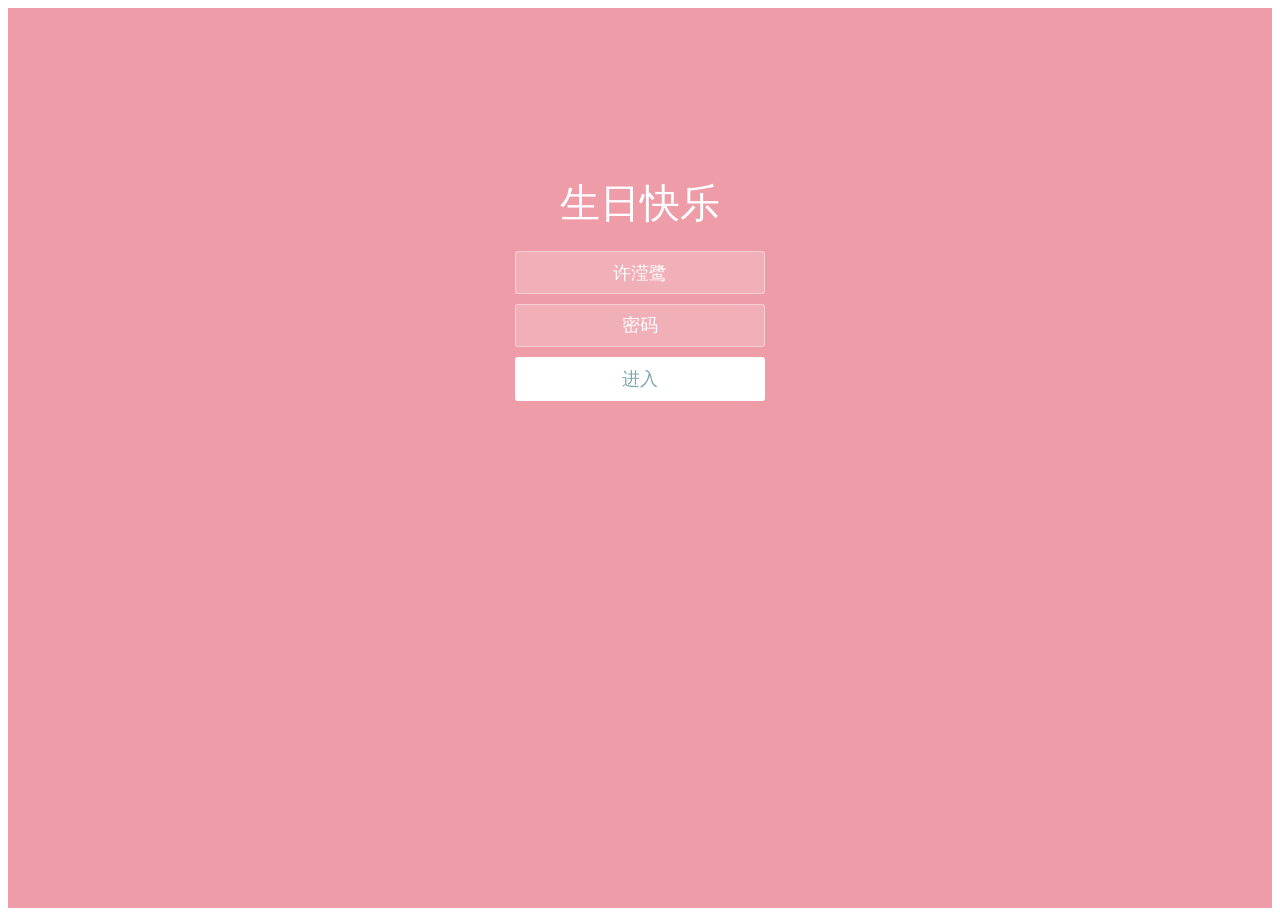
==== index.html @ 92abd5cc "修复 Memories.html 翻页和背景问题" ====
<!DOCTYPE html>
<html lang="zh">
<head>
    <meta charset="UTF-8">
    <meta http-equiv="X-UA-Compatible" content="IE=edge,chrome=1">
    <meta name="viewport" content="width=device-width, initial-scale=1.0, maximum-scale=1.0, user-scalable=no">
    <title>Happy Birthday</title>
    <style>
        /* 横屏提醒样式 */
        .landscape-warning {
            display: none;
            position: fixed;
            top: 0;
            left: 0;
            width: 100%;
            height: 100%;
            background: linear-gradient(135deg, #ee9ca7 0%, #ffdde1 100%);
            z-index: 999999;
            justify-content: center;
            align-items: center;
            flex-direction: column;
            font-family: "Microsoft YaHei", sans-serif;
        }

        .landscape-warning .icon {
            font-size: 80px;
            margin-bottom: 30px;
            animation: rotate-phone 1s ease-in-out infinite;
        }

        .landscape-warning .text {
            color: white;
            font-size: 24px;
            text-align: center;
            padding: 0 20px;
            text-shadow: 2px 2px 4px rgba(0,0,0,0.2);
        }

        @keyframes rotate-phone {
            0%, 100% { transform: rotate(0deg); }
            50% { transform: rotate(90deg); }
        }

        /* 检测横屏 */
        @media screen and (orientation: portrait) and (max-width: 768px) {
            .landscape-warning {
                display: flex;
            }
            .iframepage {
                display: none;
            }
        }

        /* iframe样式 */
        .iframepage {
            -webkit-overflow-scrolling: touch;
            overflow-x: scroll;
            overflow-y: hidden;
        }

        ::-webkit-scrollbar {
            width: 0px;
        }

        /* 移动端适配 */
        @media screen and (max-width: 768px) {
            .iframepage {
                display: block !important;
            }
            
            .iframepage iframe {
                width: 100vw !important;
                height: 100vh !important;
                min-height: 100vh !important;
            }
        }

        /* 缩放提示弹窗样式 */
        .zoom-tip-modal {
            display: none;
            position: fixed;
            top: 0;
            left: 0;
            width: 100%;
            height: 100%;
            background: rgba(0, 0, 0, 0.7);
            z-index: 999998;
            justify-content: center;
            align-items: center;
            font-family: "Microsoft YaHei", sans-serif;
        }

        .zoom-tip-content {
            background: white;
            padding: 30px 40px;
            border-radius: 15px;
            text-align: center;
            max-width: 80%;
            box-shadow: 0 10px 30px rgba(0,0,0,0.3);
        }

        .zoom-tip-icon {
            font-size: 50px;
            margin-bottom: 20px;
            animation: pinch-zoom 1.5s ease-in-out infinite;
        }

        .zoom-tip-title {
            font-size: 24px;
            color: #ee9ca7;
            margin-bottom: 15px;
            font-weight: bold;
        }

        .zoom-tip-text {
            font-size: 18px;
            color: #333;
            line-height: 1.8;
            margin-bottom: 25px;
        }

        .zoom-tip-btn {
            background: linear-gradient(135deg, #ee9ca7 0%, #ffdde1 100%);
            color: white;
            border: none;
            padding: 12px 30px;
            font-size: 18px;
            border-radius: 25px;
            cursor: pointer;
            transition: all 0.3s;
            box-shadow: 0 5px 15px rgba(238,156,167,0.3);
        }

        .zoom-tip-btn:hover {
            transform: translateY(-2px);
            box-shadow: 0 8px 20px rgba(238,156,167,0.4);
        }

        @keyframes pinch-zoom {
            0%, 100% { 
                transform: scale(1); 
                opacity: 1;
            }
            50% { 
                transform: scale(0.8); 
                opacity: 0.8;
            }
        }
    </style>
</head>
<body>
    <!-- 横屏提醒遮罩 -->
    <div class="landscape-warning">
        <div class="icon">📱</div>
        <div class="text">请将手机横向放置<br>以获得最佳浏览体验</div>
    </div>

    <!-- 缩放提示弹窗 -->
    <div class="zoom-tip-modal" id="zoomTipModal">
        <div class="zoom-tip-content">
            <div class="zoom-tip-icon">👆👇</div>
            <div class="zoom-tip-title">温馨提示</div>
            <div class="zoom-tip-text">
                请用二指缩放<br>
                将页面缩小到最小<br>
                获得最佳浏览体验
            </div>
            <button class="zoom-tip-btn" onclick="closeZoomTip()">知道了</button>
        </div>
    </div>

    <iframe src="./html/login.html" id="iframepage" scrolling="no" onload="changeFrameFrameHeight()" frameborder="0"
        style="width:100%" marginwidth="0" marginheight="0"></iframe>
    
    <script src="js/jquery-2.1.1.min.js" type="text/javascript"></script>
    <script src="js/jquery-1.8.4.min.js" type="text/javascript"></script>
    <script>
        // 记录是否已显示过缩放提示
        var hasShownZoomTip = false;

        function changeFrameFrameHeight() {
            var iframe = document.getElementById('iframepage');
            iframe.height = window.innerHeight + 'px';
        }

        // 进入全屏模式
        function enterFullscreen() {
            var docElm = document.documentElement;
            // 兼容不同浏览器
            if (docElm.requestFullscreen) {
                docElm.requestFullscreen();
            } else if (docElm.webkitRequestFullscreen) {
                docElm.webkitRequestFullscreen();
            } else if (docElm.mozRequestFullScreen) {
                docElm.mozRequestFullScreen();
            } else if (docElm.msRequestFullscreen) {
                docElm.msRequestFullscreen();
            }
        }

        // 检测是否已全屏
        function isFullscreen() {
            return !!(document.fullscreenElement || 
                      document.webkitFullscreenElement || 
                      document.mozFullScreenElement || 
                      document.msFullscreenElement);
        }

        // 关闭缩放提示弹窗
        function closeZoomTip() {
            var modal = document.getElementById('zoomTipModal');
            modal.style.display = 'none';
            hasShownZoomTip = true;
        }

        // 监听窗口大小变化
        window.addEventListener('resize', function() {
            changeFrameFrameHeight();
            checkOrientation();
        });

        // 检测屏幕方向
        function checkOrientation() {
            var warning = document.querySelector('.landscape-warning');
            var zoomTipModal = document.getElementById('zoomTipModal');
            
            if (window.innerHeight > window.innerWidth) {
                // 竖屏 - 显示提醒
                warning.style.display = 'flex';
                document.getElementById('iframepage').style.display = 'none';
            } else {
                // 横屏 - 隐藏提醒，显示内容，自动全屏
                warning.style.display = 'none';
                document.getElementById('iframepage').style.display = 'block';
                
                // 横屏时自动进入全屏（仅在移动端且未全屏时）
                if (!isFullscreen() && /Android|webOS|iPhone|iPad|iPod|BlackBerry|IEMobile|Opera Mini/i.test(navigator.userAgent)) {
                    enterFullscreen();
                    
                    // 显示浏览器原生弹窗提示缩放（只显示一次）
                    if (!hasShownZoomTip) {
                        setTimeout(function() {
                            hasShownZoomTip = true;
                            // 浏览器系统弹窗提示
                            var confirmed = confirm("温馨提示：\n\n请用二指缩放将页面缩小到最小，以获得最佳浏览体验！(点取消进行下一步哦)");
                            
                            if (confirmed) {
                                // 用户点击确定后显示自定义弹窗作为补充提醒
                                zoomTipModal.style.display = 'flex';
                            }
                        }, 800);
                    }
                }
            }
        }

        // 初始检测
        checkOrientation();

        // 监听屏幕方向变化（移动设备）
        window.addEventListener('orientationchange', function() {
            setTimeout(checkOrientation, 100);
        });

        // 页面加载完成后延迟检测
        window.addEventListener('load', function() {
            setTimeout(checkOrientation, 500);
        });
    </script>
</body>
</html>
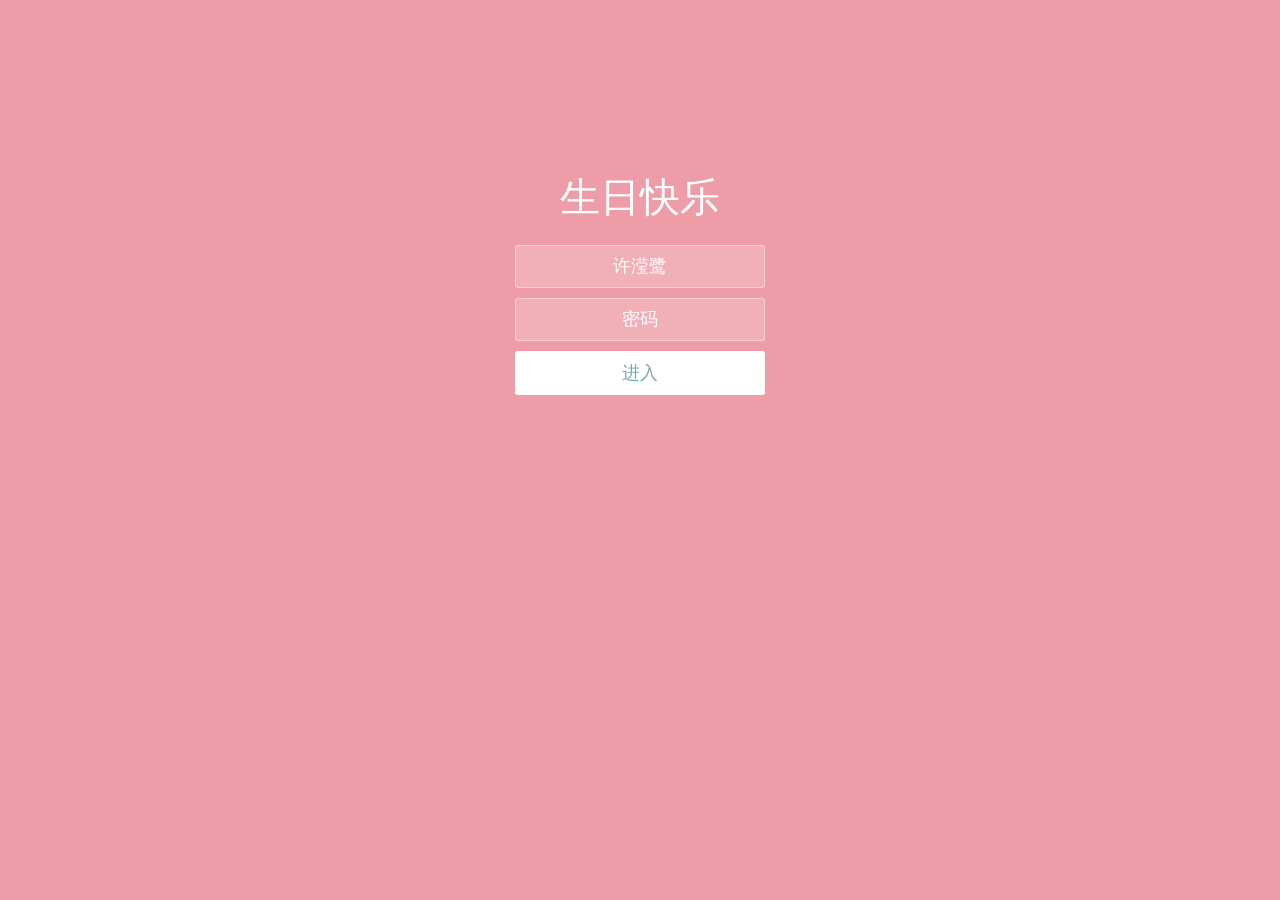
==== commit ed778353: "添加预加载页面和全局音频管理器，整合音频到按钮点击事件" ====
--- a/index.html
+++ b/index.html
@@ -5,7 +5,84 @@
     <meta http-equiv="X-UA-Compatible" content="IE=edge,chrome=1">
     <meta name="viewport" content="width=device-width, initial-scale=1.0, maximum-scale=1.0, user-scalable=no">
     <title>Happy Birthday</title>
+    
+    <!-- 预加载关键资源 -->
+    <link rel="preload" href="css/styles.css" as="style">
+    <link rel="preload" href="css/style.css" as="style">
+    <link rel="preload" href="css/styless.css" as="style">
+    <link rel="preload" href="css/jquery.fullPage.css" as="style">
+    <link rel="preload" href="js/jquery-2.1.1.min.js" as="script">
+    <link rel="preload" href="js/jquery-1.8.3.min.js" as="script">
+    <link rel="preload" href="js/jquery.fullPage.min.js" as="script">
+    <link rel="preload" href="js/diy.js" as="script">
+    <link rel="preload" href="js/indexl.js" as="script">
+    <link rel="preload" href="music/1.mp3" as="audio">
+    <link rel="preload" href="music/2.mp3" as="audio">
+    <link rel="preload" href="img/HappyBirthday.png" as="image">
+    
     <style>
+        /* 加载页面样式 */
+        .loading-screen {
+            position: fixed;
+            top: 0;
+            left: 0;
+            width: 100%;
+            height: 100%;
+            background: linear-gradient(135deg, #ee9ca7 0%, #ffdde1 100%);
+            z-index: 9999999;
+            display: flex;
+            justify-content: center;
+            align-items: center;
+            flex-direction: column;
+            font-family: "Microsoft YaHei", sans-serif;
+            transition: opacity 0.5s ease;
+        }
+        
+        .loading-screen.hidden {
+            opacity: 0;
+            pointer-events: none;
+        }
+        
+        .loading-heart {
+            font-size: 60px;
+            animation: heartbeat 1s ease-in-out infinite;
+            margin-bottom: 20px;
+        }
+        
+        .loading-text {
+            color: white;
+            font-size: 24px;
+            text-shadow: 2px 2px 4px rgba(0,0,0,0.2);
+        }
+        
+        .loading-progress {
+            width: 200px;
+            height: 6px;
+            background: rgba(255,255,255,0.3);
+            border-radius: 3px;
+            margin-top: 20px;
+            overflow: hidden;
+        }
+        
+        .loading-bar {
+            width: 0%;
+            height: 100%;
+            background: white;
+            border-radius: 3px;
+            transition: width 0.3s ease;
+        }
+        
+        .loading-percent {
+            color: white;
+            font-size: 16px;
+            margin-top: 10px;
+        }
+        
+        @keyframes heartbeat {
+            0%, 100% { transform: scale(1); }
+            50% { transform: scale(1.2); }
+        }
+
         /* 横屏提醒样式 */
         .landscape-warning {
             display: none;
@@ -149,6 +226,16 @@
     </style>
 </head>
 <body>
+    <!-- 加载页面 -->
+    <div class="loading-screen" id="loadingScreen">
+        <div class="loading-heart">💖</div>
+        <div class="loading-text">正在准备生日惊喜...</div>
+        <div class="loading-progress">
+            <div class="loading-bar" id="loadingBar"></div>
+        </div>
+        <div class="loading-percent" id="loadingPercent">0%</div>
+    </div>
+
     <!-- 横屏提醒遮罩 -->
     <div class="landscape-warning">
         <div class="icon">📱</div>
@@ -170,11 +257,154 @@
     </div>
 
     <iframe src="./html/login.html" id="iframepage" scrolling="no" onload="changeFrameFrameHeight()" frameborder="0"
-        style="width:100%" marginwidth="0" marginheight="0"></iframe>
+        style="width:100%;display:none" marginwidth="0" marginheight="0"></iframe>
     
     <script src="js/jquery-2.1.1.min.js" type="text/javascript"></script>
     <script src="js/jquery-1.8.4.min.js" type="text/javascript"></script>
+    
+    <!-- 全局音频管理器 -->
     <script>
+        // 全局音频管理器
+        window.AudioManager = {
+            audio1: null,
+            audio2: null,
+            currentAudio: null,
+            isPlaying: false,
+            
+            init: function() {
+                // 预加载音频
+                this.audio1 = new Audio('./music/1.mp3');
+                this.audio2 = new Audio('./music/2.mp3');
+                this.audio1.loop = true;
+                this.audio2.loop = true;
+                this.audio1.volume = 0.7;
+                this.audio2.volume = 0.7;
+            },
+            
+            // 播放 BirthdayCake 页面的音乐 (2.mp3)
+            playBirthdayMusic: function() {
+                if (this.currentAudio === this.audio2 && this.isPlaying) return;
+                this.stopAll();
+                this.currentAudio = this.audio2;
+                this.audio2.play().then(function() {
+                    AudioManager.isPlaying = true;
+                }).catch(function(e) {
+                    console.log('音频播放需要用户交互:', e);
+                });
+            },
+            
+            // 播放 Memories 页面的音乐 (1.mp3)
+            playMemoriesMusic: function() {
+                if (this.currentAudio === this.audio1 && this.isPlaying) return;
+                this.stopAll();
+                this.currentAudio = this.audio1;
+                this.audio1.play().then(function() {
+                    AudioManager.isPlaying = true;
+                }).catch(function(e) {
+                    console.log('音频播放需要用户交互:', e);
+                });
+            },
+            
+            stopAll: function() {
+                if (this.audio1) {
+                    this.audio1.pause();
+                    this.audio1.currentTime = 0;
+                }
+                if (this.audio2) {
+                    this.audio2.pause();
+                    this.audio2.currentTime = 0;
+                }
+                this.isPlaying = false;
+            },
+            
+            // 尝试自动播放（可能被浏览器阻止）
+            tryAutoPlay: function() {
+                // 先尝试播放 audio2（BirthdayCake 的音乐）
+                this.playBirthdayMusic();
+            }
+        };
+        
+        // 初始化音频管理器
+        AudioManager.init();
+    </script>
+    
+    <script>
+        // 预加载资源列表
+        var resourcesToLoad = [
+            './css/styles.css',
+            './css/style.css',
+            './css/styless.css',
+            './css/jquery.fullPage.css',
+            './js/jquery-1.8.3.min.js',
+            './js/jquery.fullPage.min.js',
+            './js/diy.js',
+            './js/indexl.js',
+            './img/HappyBirthday.png',
+            './img/happy.jpg',
+            './img/zt.jpg',
+            './img/di2.png',
+            './img/di21.png',
+            './img/di24.png',
+            './music/1.mp3',
+            './music/2.mp3'
+        ];
+        
+        var loadedCount = 0;
+        var totalResources = resourcesToLoad.length;
+        
+        function updateProgress() {
+            loadedCount++;
+            var percent = Math.round((loadedCount / totalResources) * 100);
+            document.getElementById('loadingBar').style.width = percent + '%';
+            document.getElementById('loadingPercent').textContent = percent + '%';
+            
+            if (loadedCount >= totalResources) {
+                // 所有资源加载完成
+                setTimeout(function() {
+                    document.getElementById('loadingScreen').classList.add('hidden');
+                    document.getElementById('iframepage').style.display = 'block';
+                    // 尝试自动播放音频
+                    AudioManager.tryAutoPlay();
+                }, 500);
+            }
+        }
+        
+        function preloadResources() {
+            resourcesToLoad.forEach(function(url) {
+                if (url.endsWith('.mp3')) {
+                    // 音频预加载
+                    var audio = new Audio(url);
+                    audio.oncanplaythrough = updateProgress;
+                    audio.onerror = updateProgress; // 即使出错也继续
+                    audio.load();
+                } else if (url.endsWith('.css')) {
+                    // CSS 预加载
+                    var link = document.createElement('link');
+                    link.rel = 'stylesheet';
+                    link.href = url;
+                    link.onload = updateProgress;
+                    link.onerror = updateProgress;
+                    document.head.appendChild(link);
+                } else if (url.endsWith('.js')) {
+                    // JS 预加载
+                    var script = document.createElement('script');
+                    script.src = url;
+                    script.onload = updateProgress;
+                    script.onerror = updateProgress;
+                    document.head.appendChild(script);
+                } else {
+                    // 图片预加载
+                    var img = new Image();
+                    img.onload = updateProgress;
+                    img.onerror = updateProgress;
+                    img.src = url;
+                }
+            });
+        }
+        
+        // 开始预加载
+        preloadResources();
+        
         // 记录是否已显示过缩放提示
         var hasShownZoomTip = false;
 
@@ -193,7 +423,7 @@
                 docElm.webkitRequestFullscreen();
             } else if (docElm.mozRequestFullScreen) {
                 docElm.mozRequestFullScreen();
-            } else if (docElm.msRequestFullscreen) {
+            } else if (docElm.msFullscreen) {
                 docElm.msRequestFullscreen();
             }
         }
--- a/css/styles.css
+++ b/css/styles.css
@@ -0,0 +1,236 @@
+
+* {
+  box-sizing: border-box;
+  margin: 0;
+  padding: 0;
+  font-weight: 300;
+}
+body {
+  font-family:"Microsoft YaHei";
+  color: white;
+  font-weight: 300;
+}
+body ::-webkit-input-placeholder {
+  /* WebKit browsers */
+  font-family:"Microsoft YaHei";
+  color: white;
+  font-weight: 300;
+}
+body :-moz-placeholder {
+  /* Mozilla Firefox 4 to 18 */
+  font-family:"Microsoft YaHei";
+  color: white;
+  opacity: 1;
+  font-weight: 300;
+}
+body ::-moz-placeholder {
+  /* Mozilla Firefox 19+ */
+  font-family:"Microsoft YaHei";
+  color: white;
+  opacity: 1;
+  font-weight: 300;
+}
+body :-ms-input-placeholder {
+  /* Internet Explorer 10+ */
+  font-family:"Microsoft YaHei";
+  color: white;
+  font-weight: 300;
+}
+.wrapper {
+  background: #ee9ca7;
+  background: -webkit-linear-gradient(top left, #ee9ca7 0%, #ee9ca7 100%);
+  background: linear-gradient(to bottom right, #ee9ca7 0%, #ee9ca7 100%);
+  background-color:rgba(255,255,255,0.9);
+  position: absolute;
+  top:0;
+  left: 0;
+  width: 100%;
+  height: 100%;
+  overflow: hidden;
+
+}
+
+.wrapper.form-success .container h1 {
+  -webkit-transform: translateY(85px);
+      -ms-transform: translateY(85px);
+          transform: translateY(85px);
+}
+.container {
+  max-width: 600px;
+  margin: 0 auto;
+  margin-top: 7%;
+  padding: 80px 0;
+  height: 400px;
+  text-align: center;
+}
+.container h1 {
+  font-size: 40px;
+  -webkit-transition-duration: 1s;
+          transition-duration: 1s;
+  -webkit-transition-timing-function: ease-in-put;
+          transition-timing-function: ease-in-put;
+  font-weight: 200;
+}
+form {
+  padding: 20px 0;
+  position: relative;
+  z-index: 2;
+}
+form input {
+  -webkit-appearance: none;
+     -moz-appearance: none;
+          appearance: none;
+  outline: 0;
+  border: 1px solid rgba(255, 255, 255, 0.4);
+  background-color: rgba(255, 255, 255, 0.2);
+  width: 250px;
+  border-radius: 3px;
+  padding: 10px 15px;
+  margin: 0 auto 10px auto;
+  display: block;
+  text-align: center;
+  font-family: "Microsoft YaHei";
+  font-size: 18px;
+  color: white;
+  -webkit-transition-duration: 0.25s;
+          transition-duration: 0.25s;
+  font-weight: 300;
+}
+form input:hover {
+  background-color: rgba(255, 255, 255, 0.4);
+}
+form input:focus {
+  background-color: white;
+  width: 300px;
+  color: #79A8AE;
+}
+form button {
+  -webkit-appearance: none;
+     -moz-appearance: none;
+          appearance: none;
+  outline: 0;
+  background-color: white;
+  font-family: "Microsoft YaHei";
+  border: 0;
+  padding: 10px 15px;
+  color: #79A8AE;
+  border-radius: 3px;
+  width: 250px;
+  cursor: pointer;
+  font-size: 18px;
+  -webkit-transition-duration: 0.25s;
+          transition-duration: 0.25s;
+}
+form button:hover {
+  background-color: #f5f7f9;
+}
+.bg-bubbles {
+  position: absolute;
+  top: 0;
+  left: 0;
+  width: 100%;
+  height: 100%;
+  z-index: 1;
+}
+.bg-bubbles li {
+  position: absolute;
+  list-style: none;
+  display: block;
+  width: 40px;
+  height: 40px;
+  background-color: rgba(255, 255, 255, 0.15);
+  bottom: -160px;
+  -webkit-animation: square 30s infinite;
+  animation: square 30s infinite;
+  -webkit-transition-timing-function: linear;
+  transition-timing-function: linear;
+}
+.bg-bubbles li:nth-child(1) {
+  left: 10%;
+}
+.bg-bubbles li:nth-child(2) {
+  left: 20%;
+  width: 80px;
+  height: 80px;
+  -webkit-animation-delay: 2s;
+          animation-delay: 2s;
+  -webkit-animation-duration: 17s;
+          animation-duration: 17s;
+}
+.bg-bubbles li:nth-child(3) {
+  left: 25%;
+  -webkit-animation-delay: 4s;
+          animation-delay: 4s;
+}
+.bg-bubbles li:nth-child(4) {
+  left: 40%;
+  width: 60px;
+  height: 60px;
+  -webkit-animation-duration: 22s;
+          animation-duration: 22s;
+  background-color: rgba(255, 255, 255, 0.25);
+}
+.bg-bubbles li:nth-child(5) {
+  left: 70%;
+}
+.bg-bubbles li:nth-child(6) {
+  left: 80%;
+  width: 120px;
+  height: 120px;
+  -webkit-animation-delay: 3s;
+          animation-delay: 3s;
+  background-color: rgba(255, 255, 255, 0.2);
+}
+.bg-bubbles li:nth-child(7) {
+  left: 32%;
+  width: 160px;
+  height: 160px;
+  -webkit-animation-delay: 7s;
+          animation-delay: 7s;
+}
+.bg-bubbles li:nth-child(8) {
+  left: 55%;
+  width: 20px;
+  height: 20px;
+  -webkit-animation-delay: 15s;
+          animation-delay: 15s;
+  -webkit-animation-duration: 40s;
+          animation-duration: 40s;
+}
+.bg-bubbles li:nth-child(9) {
+  left: 25%;
+  width: 10px;
+  height: 10px;
+  -webkit-animation-delay: 2s;
+          animation-delay: 2s;
+  -webkit-animation-duration: 40s;
+          animation-duration: 40s;
+  background-color: rgba(255, 255, 255, 0.3);
+}
+.bg-bubbles li:nth-child(10) {
+  left: 90%;
+  width: 160px;
+  height: 160px;
+  -webkit-animation-delay: 11s;
+          animation-delay: 11s;
+}
+@-webkit-keyframes square {
+  0% {
+    -webkit-transform: translateY(0);
+            transform: translateY(0);
+  }
+  100% {
+    -webkit-transform: translateY(-900px) rotate(600deg);
+            transform: translateY(-900px) rotate(600deg);
+  }
+}
+@keyframes square {
+  0% {
+    -webkit-transform: translateY(0);
+            transform: translateY(0);
+  }
+  100% {
+    -webkit-transform: translateY(-900px) rotate(600deg);
+            transform: translateY(-900px) rotate(600deg);
+  }
+}
--- a/css/style.css
+++ b/css/style.css
@@ -0,0 +1,2207 @@
+#fp-nav ul li a.active span,
+.fp-slidesNav ul li a.active span {
+    background: #fff;
+}
+#fp-nav ul li a span,
+.fp-slidesNav ul li a span {
+    border-color:#fff;
+}
+
+.bgcolor {
+	position: fixed;
+	top: 0;
+	left: 0;
+	width: 100%;
+	height: 100%;
+	background: #ee9ca7;
+    background: -webkit-linear-gradient(top left, #ee9ca7 0%, #ffdde1 100%);
+    background: linear-gradient(to bottom right, #ee9ca7 0%, #ffdde1 100%);
+    opacity: 0.9;
+    z-index: -1;
+}
+.bg-bubbles {
+  position: absolute;
+  top: 0;
+  left: 0;
+  width: 100%;
+  height: 100%;
+  z-index: 1;
+}
+.bg-bubbles li {
+  position: absolute;
+  list-style: none;
+  display: block;
+  width: 40px;
+  height: 40px;
+  background-color: rgba(255, 255, 255, 0.15);
+  bottom: -160px;
+  -webkit-animation: square 30s infinite;
+  animation: square 30s infinite;
+  -webkit-transition-timing-function: linear;
+  transition-timing-function: linear;
+}
+.bg-bubbles li:nth-child(1) {
+  left: 10%;
+}
+.bg-bubbles li:nth-child(2) {
+  left: 20%;
+  width: 80px;
+  height: 80px;
+  -webkit-animation-delay: 2s;
+          animation-delay: 2s;
+  -webkit-animation-duration: 17s;
+          animation-duration: 17s;
+}
+.bg-bubbles li:nth-child(3) {
+  left: 25%;
+  -webkit-animation-delay: 4s;
+          animation-delay: 4s;
+}
+.bg-bubbles li:nth-child(4) {
+  left: 40%;
+  width: 60px;
+  height: 60px;
+  -webkit-animation-duration: 22s;
+          animation-duration: 22s;
+  background-color: rgba(255, 255, 255, 0.25);
+}
+.bg-bubbles li:nth-child(5) {
+  left: 70%;
+}
+.bg-bubbles li:nth-child(6) {
+  left: 80%;
+  width: 120px;
+  height: 120px;
+  -webkit-animation-delay: 3s;
+          animation-delay: 3s;
+  background-color: rgba(255, 255, 255, 0.2);
+}
+.bg-bubbles li:nth-child(7) {
+  left: 32%;
+  width: 160px;
+  height: 160px;
+  -webkit-animation-delay: 7s;
+          animation-delay: 7s;
+}
+.bg-bubbles li:nth-child(8) {
+  left: 55%;
+  width: 20px;
+  height: 20px;
+  -webkit-animation-delay: 15s;
+          animation-delay: 15s;
+  -webkit-animation-duration: 40s;
+          animation-duration: 40s;
+}
+.bg-bubbles li:nth-child(9) {
+  left: 25%;
+  width: 10px;
+  height: 10px;
+  -webkit-animation-delay: 2s;
+          animation-delay: 2s;
+  -webkit-animation-duration: 40s;
+          animation-duration: 40s;
+  background-color: rgba(255, 255, 255, 0.3);
+}
+.bg-bubbles li:nth-child(10) {
+  left: 90%;
+  width: 160px;
+  height: 160px;
+  -webkit-animation-delay: 11s;
+          animation-delay: 11s;
+}
+@-webkit-keyframes square {
+  0% {
+    -webkit-transform: translateY(0);
+            transform: translateY(0);
+  }
+  100% {
+    -webkit-transform: translateY(-900px) rotate(600deg);
+            transform: translateY(-900px) rotate(600deg);
+  }
+}
+@keyframes square {
+  0% {
+    -webkit-transform: translateY(0);
+            transform: translateY(0);
+  }
+  100% {
+    -webkit-transform: translateY(-900px) rotate(600deg);
+            transform: translateY(-900px) rotate(600deg);
+  }
+}
+/***                                  内容区域                                 ***/
+/**                                   第一部分                                  **/
+/*盒子*/
+.ly-box01 {
+	width:50px;
+	height:50px;
+	background-color:#FFF;
+	border-radius: 25px;
+	position: absolute;
+	left: 48%;
+	bottom: 50%;
+	margin-bottom:50%;
+	overflow: hidden;
+	transform-origin:center bottom;
+	animation:box_to_point 23.5s 0s,bounce 2.5s 23.5s;
+}
+
+@keyframes box_to_point{
+	0% {
+		margin-bottom:50%;
+		width:50px;
+		height:50px;
+		border-radius: 25px;
+		position: absolute;
+		left: 48%;
+		bottom: 50%;
+		}
+	10% {
+		margin-bottom:0;
+		width:50px;
+		height:50px;
+		border-radius: 25px;
+		background-color:rgba(255,255,255,1);
+		position: absolute;
+		left: 48%;
+		bottom: 50%;
+	}
+	14% {
+		margin-bottom:0;
+		width: 80%;
+		height: 550px;
+		border-radius: 6px;
+		background-color:rgba(255,255,255,0.5);
+		position: absolute;
+		left: 10%;
+		bottom: 12%;
+	}
+	96% {
+		margin-bottom:0;
+		width: 80%;
+		height: 550px;
+		border-radius: 6px;
+		background-color:rgba(255,255,255,0.6);
+		position: absolute;
+		left: 10%;
+		bottom: 12%;
+	}
+	100% {
+		margin-bottom:0;
+		width:50px;
+		height:50px;
+		border-radius: 25px;
+		background-color:rgba(255,255,255,1);
+		position: absolute;
+		left: 48%;
+		bottom: 50%;
+	}
+}
+@-webkit-keyframes box_to_point{
+	0% {
+		margin-bottom:50%;
+		width:50px;
+		height:50px;
+		border-radius: 25px;
+		position: absolute;
+		left: 48%;
+		bottom: 50%;
+		}
+	10% {
+		margin-bottom:0;
+		width:50px;
+		height:50px;
+		border-radius: 25px;
+		background-color:rgba(255,255,255,1);
+		position: absolute;
+		left: 48%;
+		bottom: 50%;
+	}
+	14% {
+		margin-bottom:0;
+		width: 80%;
+		height: 550px;
+		border-radius: 6px;
+		background-color:rgba(255,255,255,0.5);
+		position: absolute;
+		left: 10%;
+		bottom: 12%;
+	}
+	96% {
+		margin-bottom:0;
+		width: 80%;
+		height: 550px;
+		border-radius: 6px;
+		background-color:rgba(255,255,255,0.6);
+		position: absolute;
+		left: 10%;
+		bottom: 12%;
+	}
+	100% {
+		margin-bottom:0;
+		width:50px;
+		height:50px;
+		border-radius: 25px;
+		background-color:rgba(255,255,255,1);
+		position: absolute;
+		left: 48%;
+		bottom: 50%;
+	}
+}
+@keyframes bounce{
+	0% {
+		margin-bottom:0;
+		width: 50px;
+		height: 50px;
+		border-radius: 25px;
+		bottom:50%;
+		left: 48%;
+	}
+	50% {
+		margin-bottom:0;
+		left: 48%;
+		width: 50px;
+		height: 50px;
+		border-radius: 25px;
+		bottom:0;
+		left: 48%;
+	}
+	100% {
+		margin-bottom:0;
+		width: 20px;
+		height: 20px;
+		border-radius: 10px;
+		left: 48%;
+		bottom: 0;
+		left: 20%;
+	}
+}
+@-webkit-keyframes bounce{
+		0% {
+		margin-bottom:0;
+		width: 50px;
+		height: 50px;
+		border-radius: 25px;
+		bottom:50%;
+		left: 48%;
+	}
+	50% {
+		margin-bottom:0;
+		left: 48%;
+		width: 50px;
+		height: 50px;
+		border-radius: 25px;
+		bottom:0;
+		left: 48%;
+	}
+	100% {
+		margin-bottom:0;
+		width: 20px;
+		height: 20px;
+		border-radius: 10px;
+		left: 48%;
+		bottom: 0;
+		left: 20%;
+	}
+}
+/*文本*/
+.ly-txt01 {
+	position:absolute;
+	width: 40%;
+	left:10%;
+	top:10%;
+}
+.ly-txt02 {
+	position:absolute;
+	width: 40%;
+	left:60%;
+	top:10%;
+}
+.ly-stxt01 {
+	font-family: Microsoft YaHei;
+	font-size: 30px;
+	font-color: #000;
+	position: relative;
+	left: 5%;
+	top: 5%;
+	opacity: 0;
+	animation:ly-stxt01_move 20s;
+	animation-delay:3s;
+	-webkit-animation:ly-stxt01_move 20s;
+	-webkit-animation-delay:3s;
+}
+@keyframes ly-stxt01_move{
+	0% {opacity:0;}
+	8% {opacity:1;}
+	90% {opacity:1;}
+	98% {opacity:0;}
+	100% {opacity:0;}
+}
+@-webkit-keyframes ly-stxt01_move{
+	0% {opacity:0;}
+	8% {opacity:0;}
+	90% {opacity:1;}
+	98% {opacity:0;}
+	100% {opacity:0;}
+}
+
+.ly-stxt02 {
+	font-family: Microsoft YaHei;
+	font-size: 30px;
+	font-color: #000;
+	position: relative;
+	left: 5%;
+	top: 5%;
+	margin-top:-71px;
+	opacity: 0;
+	animation:ly-stxt02_move 20s;
+	animation-delay:3s;
+	-webkit-animation:ly-stxt02_move 20s;
+	-webkit-animation-delay:3s;
+}
+@keyframes ly-stxt02_move{
+	0% {opacity:0;margin-top:-71px;}
+	8% {opacity:0;margin-top:-71px;}
+	16% {opacity:1;margin-top:0;}
+	90% {opacity:1;margin-top:0;}
+	100% {opacity:0;margin-top:0;}
+}
+@-webkit-keyframes ly-stxt02_move{
+	0% {opacity:0;margin-top:-71px;}
+	8% {opacity:0;margin-top:-71px;}
+	16% {opacity:1;margin-top:0;}
+	90% {opacity:1;margin-top:0;}
+	100% {opacity:0;margin-top:0;}
+}
+
+.ly-stxt03 {
+	font-family: Microsoft YaHei;
+	font-size: 30px;
+	font-color: #000;
+	position: relative;
+	left: 5%;
+	top: 5%;
+	opacity: 0;
+	margin-top:-71px;
+	animation:ly-stxt03_move 20s;
+	animation-delay:3s;
+	-webkit-animation:ly-stxt03_move 20s;
+	-webkit-animation-delay:3s;
+}
+@keyframes ly-stxt03_move{
+	0% {opacity:0;margin-top:-71px;}
+	16% {opacity:0;margin-top:-71px;}
+	24% {opacity:1;margin-top:0;}
+	90% {opacity:1;margin-top:0;}
+	100% {opacity:0;margin-top:0;}
+}
+@-webkit-keyframes ly-stxt03_move{
+	0% {opacity:0;margin-top:-71px;}
+	16% {opacity:0;margin-top:-71px;}
+	24% {opacity:1;margin-top:0;}
+	90% {opacity:1;margin-top:0;}
+	100% {opacity:0;margin-top:0;}
+}
+
+.ly-stxt04 {
+	font-family: Microsoft YaHei;
+	font-size: 30px;
+	font-color: #000;
+	position: relative;
+	left: 5%;
+	top: 5%;
+	opacity: 0;
+	margin-top:-71px;
+	animation:ly-stxt04_move 20s;
+	animation-delay:3s;
+	-webkit-animation:ly-stxt04_move 20s;
+	-webkit-animation-delay:3s;
+}
+@keyframes ly-stxt04_move{
+	0% {opacity:0;margin-top:-71px;}
+	24% {opacity:0;margin-top:-71px;}
+	32% {opacity:1;margin-top:0;}
+	90% {opacity:1;margin-top:0;}
+	100% {opacity:0;margin-top:0;}
+}
+@-webkit-keyframes ly-stxt04_move{
+	0% {opacity:0;margin-top:-71px;}
+	24% {opacity:0;margin-top:-71px;}
+	32% {opacity:1;margin-top:0;}
+	90% {opacity:1;margin-top:0;}
+	100% {opacity:0;margin-top:0;}
+}
+
+.ly-stxt05 {
+	font-family: Microsoft YaHei;
+	font-size: 30px;
+	font-color: #000;
+	position: relative;
+	left: 5%;
+	top: 5%;
+	opacity: 0;
+	margin-top:-71px;
+	animation:ly-stxt05_move 20s;
+	animation-delay:3s;
+	-webkit-animation:ly-stxt05_move 20s;
+	-webkit-animation-delay:3s;
+}
+@keyframes ly-stxt05_move{
+	0% {opacity:0;margin-top:-71px;}
+	32% {opacity:0;margin-top:-71px;}
+	40% {opacity:1;margin-top:0;}
+	90% {opacity:1;margin-top:0;}
+	100% {opacity:0;margin-top:0;}
+}
+@-webkit-keyframes ly-stxt05_move{
+	0% {opacity:0;margin-top:-71px;}
+	32% {opacity:0;margin-top:-71px;}
+	40% {opacity:1;margin-top:0;}
+	90% {opacity:1;margin-top:0;}
+	100% {opacity:0;margin-top:0;}
+}
+
+.ly-stxt06 {
+	font-family: Microsoft YaHei;
+	font-size: 30px;
+	font-color: #000;
+	position: relative;
+	right: 5%;
+	top: 5%;
+	opacity: 0;
+	animation:ly-stxt06_move 20s;
+	animation-delay:3s;
+	-webkit-animation:ly-stxt06_move 20s;
+	-webkit-animation-delay:3s;
+}
+@keyframes ly-stxt06_move{
+	0% {opacity:0;}
+	40% {opacity:0;}
+	48% {opacity:1;}
+	90% {opacity:1;}
+	100% {opacity:0;}
+}
+@-webkit-keyframes ly-stxt06_move{
+	0% {opacity:0;}
+	40% {opacity:0;}
+	48% {opacity:1;}
+	90% {opacity:1;}
+	100% {opacity:0;}
+}
+
+.ly-stxt07 {
+	font-family: Microsoft YaHei;
+	font-size: 30px;
+	font-color: #000;
+	position: relative;
+	right: 5%;
+	top: 5%;
+	opacity: 0;
+	margin-top:-71px;
+	animation:ly-stxt07_move 20s;
+	animation-delay:3s;
+	-webkit-animation:ly-stxt07_move 20s;
+	-webkit-animation-delay:3s;
+}
+@keyframes ly-stxt07_move{
+	0% {opacity:0;margin-top:-71px;}
+	48% {opacity:0;margin-top:-71px;}
+	56% {opacity:1;margin-top:0;}
+	90% {opacity:1;margin-top:0;}
+	100% {opacity:0;margin-top:0;}
+}
+@-webkit-keyframes ly-stxt07_move{
+	0% {opacity:0;margin-top:-71px;}
+	48% {opacity:0;margin-top:-71px;}
+	56% {opacity:1;margin-top:0;}
+	90% {opacity:1;margin-top:0;}
+	100% {opacity:0;margin-top:0;}
+}
+
+.ly-stxt08 {
+	font-family: Microsoft YaHei;
+	font-size: 30px;
+	font-color: #000;
+	position: relative;
+	right: 5%;
+	top: 5%;
+	opacity: 0;
+	margin-top:-71px;
+	animation:ly-stxt08_move 20s;
+	animation-delay:3s;
+	-webkit-animation:ly-stxt08_move 20s;
+	-webkit-animation-delay:3s;
+}
+@keyframes ly-stxt08_move{
+	0% {opacity:0;margin-top:-71px;}
+	56% {opacity:0;margin-top:-71px;}
+	64% {opacity:1;margin-top:0;}
+	90% {opacity:1;margin-top:0;}
+	100% {opacity:0;margin-top:0;}
+}
+@-webkit-keyframes ly-stxt08_move{
+	0% {opacity:0;margin-top:-71px;}
+	56% {opacity:0;margin-top:-71px;}
+	64% {opacity:1;margin-top:0;}
+	90% {opacity:1;margin-top:0;}
+	100% {opacity:0;margin-top:0;}
+}
+
+.ly-stxt09 {
+	font-family: Microsoft YaHei;
+	font-size: 30px;
+	font-color: #000;
+	position: relative;
+	right: 5%;
+	top: 5%;
+	opacity: 0;
+	margin-top:-71px;
+	animation:ly-stxt09_move 20s;
+	animation-delay:3s;
+	-webkit-animation:ly-stxt09_move 20s;
+	-webkit-animation-delay:3s;
+}
+@keyframes ly-stxt09_move{
+	0% {opacity:0;margin-top:-71px;}
+	64% {opacity:0;margin-top:-71px;}
+	72% {opacity:1;margin-top:0;}
+	90% {opacity:1;margin-top:0;}
+	100% {opacity:0;margin-top:0;}
+}
+@-webkit-keyframes ly-stxt09_move{
+	0% {opacity:0;margin-top:-71px;}
+	64% {opacity:0;margin-top:-71px;}
+	72% {opacity:1;margin-top:0;}
+	90% {opacity:1;margin-top:0;}
+	100% {opacity:0;margin-top:0;}
+}
+
+.ly-stxt10 {
+	font-family: Microsoft YaHei;
+	font-size: 30px;
+	font-color: #000;
+	position: relative;
+	right: 5%;
+	top: 5%;
+	opacity: 0;
+	margin-top:-71px;
+	animation:ly-stxt10_move 20s;
+	animation-delay:3s;
+	-webkit-animation:ly-stxt10_move 20s;
+	-webkit-animation-delay:3s;
+}
+@keyframes ly-stxt10_move{
+	0% {opacity:0;margin-top:-71px;}
+	72% {opacity:0;margin-top:-71px;}
+	80% {opacity:1;margin-top:0;}
+	90% {opacity:1;margin-top:0;}
+	100% {opacity:0;margin-top:0;}
+}
+@-webkit-keyframes ly-stxt10_move{
+	0% {opacity:0;margin-top:-71px;}
+	72% {opacity:0;margin-top:-71px;}
+	80% {opacity:1;margin-top:0;}
+	90% {opacity:1;margin-top:0;}
+	100% {opacity:0;margin-top:0;}
+}
+/**                                      第二部分                                       **/
+/*时间轴的线*/
+
+.timeline {
+	width: 8px;
+	height: 0;
+	position: absolute;
+	left: 20%;
+	top:-100%;
+	background-color: #ccc;
+	border-radius:3px;
+	transition: all 2s;
+}
+.active .timeline {
+	width: 10px;
+	height: 100%;
+	top:0;
+	transition-delay: 0.1s;
+}
+/*时间轴上的点*/
+.timepoint {
+	width: 20px;
+	height: 20px;
+	margin-left: -5px;
+	position: absolute;
+	left:20%;
+	top: 15.5%;
+	opacity: 0;
+	background-color: #fff;
+	-webkit-border-radius: 10px;
+	-moz-border-radius: 10px;
+	-ms-border-radius: 10px;
+	-o-border-radius: 10px;
+	border-radius: 10px;
+	transition: all 0.3s; 
+}
+.active .timepoint {
+	opacity: 1;
+	transition-delay: 2s;
+}
+/**时间轴上的点**/
+.timepoint11 {
+	width: 20px;
+	height: 20px;
+	margin-left: -5px;
+	position: absolute;
+	left:20%;
+	top: 0;
+	opacity: 1;
+	background-color: #fff;
+	-webkit-border-radius: 10px;
+	-moz-border-radius: 10px;
+	-ms-border-radius: 10px;
+	-o-border-radius: 10px;
+	border-radius: 10px;
+	transition: all 1s;
+}
+.active .timepoint11 {
+	top:15.5%;
+	transition-delay: 2s;
+}
+
+/* 盒子 */
+.ly-box11 {
+	width: 21%;
+	height: 600px;
+	border: 2px #CCC;
+	background-color: #fff;
+	background-color: rgba(255,255,255,0.6);
+	border-radius: 8px;
+	position: absolute;
+	left: 23%;
+	top:10%;
+	overflow: hidden;
+	opacity: 0;
+	-webkit-transform: scale(0.5, 0.5);
+	transform: scale(0.5, 0.5);
+	transition: all 1s;
+}
+.active .ly-box11{
+	opacity: 0.9;
+	-webkit-transform: scale(1, 1);
+	transform: scale(1, 1);
+	transition-delay: 2.5s;
+}
+/*小三角*/
+.ly-triangle11 {
+	width: 0; 
+	height: 0; 
+	border-top: 20px solid transparent; 
+	border-right: 22px solid white; 
+	border-bottom: 20px solid transparent;
+	border-radius: 2px; 
+	margin-left: 24px;
+	position: absolute;
+	right: 77%;
+	top: 14%;
+	opacity: 0;
+	-webkit-transform: scale(0.5, 0.5);
+	transform: scale(0.5, 0.5);
+	transition: all 0.5s;
+}
+.active .ly-triangle11 {
+	opacity: 0.6;
+	margin-left: 2px;
+	-webkit-transform: scale(1, 1);
+	transform: scale(1, 1);
+	transition-delay: 3.5s;
+}
+/*图片*/
+.ly-imgbox11{
+	position: absolute;
+	bottom: 0;
+	width: 100%;
+	height: 70%;
+	border-radius: 8px;
+	opacity:0;
+	overflow: hidden;
+	transition:all 0.5s;
+}
+.active .ly-imgbox11{
+	opacity:1;
+	transition-delay:3.5s;
+}
+.ly-img11{
+	position: absolute;
+	width: 100%;
+	bottom: 0;
+}
+/*文本*/
+.ly-txt11 {
+	font-family: Microsoft YaHei;
+	font-size: 30px;
+	text-shadow: 1px;
+	font-color: #000;
+	position: absolute;
+	left: 3%;
+	top: 4%;
+	opacity: 0;
+	transition: all 0.5s;
+}
+
+.active .ly-txt11 {
+	opacity: 1;
+	transition-delay: 3.5s;
+}
+
+
+.ly-txt12 {
+	font-family: Microsoft YaHei;
+	font-size: 20px;
+	text-indent:2em;
+	font-color: #000;
+	position: absolute;
+	padding-top: 20px;
+	left: 5%;
+	top: 12%;
+	opacity: 0;
+	transition: all 1s;
+}
+
+.active .ly-txt12 {
+	opacity: 1;
+	transition-delay: 4s;
+}
+
+/* 盒子 */
+.ly-box12 {
+	width: 40%;
+	height: 600px;
+	border: 2px #CCC;
+	background-color: #fff;
+	background-color: rgba(255,255,255,0.6);
+	border-radius: 8px;
+	position: absolute;
+	left: 50%;
+	top:10%;
+	overflow: hidden;
+	opacity: 0;
+	-webkit-transform: scale(0.5, 0.5);
+	transform: scale(0.5, 0.5);
+	transition: all 1s;
+}
+.active .ly-box12{
+	opacity: 0.9;
+	-webkit-transform: scale(1, 1);
+	transform: scale(1, 1);
+	transition-delay: 5s;
+}
+/*小三角*/
+.ly-triangle12 {
+	width: 0; 
+	height: 0; 
+	border-top: 20px solid transparent; 
+	border-right: 22px solid white; 
+	border-bottom: 20px solid transparent;
+	border-radius: 2px; 
+	margin-left: 24px;
+	position: absolute;
+	right: 50%;
+	top: 14%;
+	opacity: 0;
+	-webkit-transform: scale(0.5, 0.5);
+	transform: scale(0.5, 0.5);
+	transition: all 1s;
+}
+.active .ly-triangle12 {
+	opacity: 0.6;
+	margin-left: 2px;
+	-webkit-transform: scale(1, 1);
+	transform: scale(1, 1);
+	transition-delay: 6s;
+}
+/*文本*/
+.ly-txt13 {
+	font-family: Microsoft YaHei;
+	font-size: 30px;
+	text-shadow: 1px;
+	font-color: #000;
+	position: absolute;
+	left: 3%;
+	top: 4%;
+	opacity: 0;
+	transition: all 0.5s;
+}
+
+.active .ly-txt13 {
+	opacity: 1;
+	transition-delay: 6s;
+}
+
+.ly-txt14 {
+	text-indent:2em;
+	font-family: Microsoft YaHei;
+	font-size: 18px;
+	font-color: #000;
+	position: absolute;
+	margin-left:30px;
+	margin-right:30px;
+	top: 12%;
+	opacity: 1;
+	transition: all 13s;
+	height:0;
+	width:88%;
+	overflow:hidden;
+}
+
+.active .ly-txt14 {
+	height:500px;
+	transition-delay: 6.5s;
+}
+
+/**                                        第三部分                                  **/
+
+/**时间轴上的点**/
+.timepoint21 {
+	width: 20px;
+	height: 20px;
+	margin-left: -5px;
+	position: absolute;
+	left:20%;
+	top: 0;
+	opacity: 1;
+	background-color: #fff;
+	-webkit-border-radius: 10px;
+	-moz-border-radius: 10px;
+	-ms-border-radius: 10px;
+	-o-border-radius: 10px;
+	border-radius: 10px;
+	transition: all 0.5s;
+}
+.active .timepoint21 {
+	top:15.5%;
+	transition-delay: 1.5s;
+}
+
+/* 盒子 */
+.ly-box21 {
+	width: 15%;
+	height: 600px;
+	border: 2px #CCC;
+	background-color: #fff;
+	background-color: rgba(255,255,255,0.6);
+	border-radius: 8px;
+	position: absolute;
+	left: 23%;
+	top:10%;
+	overflow: hidden;
+	opacity: 0;
+	-webkit-transform: scale(0.5, 0.5);
+	transform: scale(0.5, 0.5);
+	transition: all 1s;
+}
+.active .ly-box21{
+	opacity: 0.9;
+	-webkit-transform: scale(1, 1);
+	transform: scale(1, 1);
+	transition-delay: 2.5s;
+}
+/*小三角*/
+.ly-triangle21 {
+	width: 0; 
+	height: 0; 
+	border-top: 20px solid transparent; 
+	border-right: 22px solid white; 
+	border-bottom: 20px solid transparent;
+	border-radius: 2px; 
+	margin-left: 24px;
+	position: absolute;
+	right: 77%;
+	top: 14%;
+	opacity: 0;
+	-webkit-transform: scale(0.5, 0.5);
+	transform: scale(0.5, 0.5);
+	transition: all 0.5s;
+}
+.active .ly-triangle21 {
+	opacity: 0.6;
+	margin-left: 2px;
+	-webkit-transform: scale(1, 1);
+	transform: scale(1, 1);
+	transition-delay: 3.5s;
+}
+/*图片*/
+.ly-imgbox21{
+	position: absolute;
+	bottom: 0;
+	width: 100%;
+	height: 70%;
+	border-radius: 8px;
+	opacity:0;
+	overflow: hidden;
+	transition:all 0.5s;
+}
+.active .ly-imgbox21{
+	opacity:1;
+	transition-delay:3.5s;
+}
+.ly-img21{
+	position: absolute;
+	width: 100%;
+	bottom: 0;
+}
+/*文本*/
+.ly-txt21 {
+	font-family: Microsoft YaHei;
+	font-size: 30px;
+	text-shadow: 1px;
+	font-color: #000;
+	position: absolute;
+	left: 0%;
+	top: 2%;
+	opacity: 0;
+	transition: all 0.5s;
+	width: 30%;
+	text-align: center;
+}
+
+.active .ly-txt21 {
+	opacity: 1;
+	transition-delay: 3.5s;
+}
+
+.ly-txt22 {
+	font-family: Microsoft YaHei;
+	font-size: 13px;
+	text-indent:2em;
+	font-color: #000;
+	position: absolute;
+	left: 5%;
+	top: 18%;
+	opacity: 0;
+	transition: all 1s;
+}
+
+.active .ly-txt22 {
+	opacity: 1;
+	transition-delay: 4s;
+}
+
+/* 盒子 */
+.ly-box22 {
+	width: 15%;
+	height: 510px;
+	border: 2px #CCC;
+	background-color: #fff;
+	background-color: rgba(255,255,255,0.6);
+	border-radius: 8px;
+	position: absolute;
+	left: 42%;
+	top:22%;
+	overflow: hidden;
+	opacity: 0;
+	-webkit-transform: scale(0.5, 0.5);
+	transform: scale(0.5, 0.5);
+	transition: all 1s;
+}
+.active .ly-box22{
+	opacity: 0.9;
+	-webkit-transform: scale(1, 1);
+	transform: scale(1, 1);
+	transition-delay: 5s;
+}
+/*小三角*/
+.ly-triangle22 {
+	width: 0; 
+	height: 0; 
+	border-top: 20px solid transparent; 
+	border-right: 22px solid white; 
+	border-bottom: 20px solid transparent;
+	border-radius: 2px; 
+	margin-left: 24px;
+	position: absolute;
+	right: 58%;
+	top: 25%;
+	opacity: 0;
+	-webkit-transform: scale(0.5, 0.5);
+	transform: scale(0.5, 0.5);
+	transition: all 1s;
+}
+.active .ly-triangle22 {
+	opacity: 0.6;
+	margin-left: 2px;
+	-webkit-transform: scale(1, 1);
+	transform: scale(1, 1);
+	transition-delay: 6s;
+}
+/*文本*/
+.ly-txt23 {
+	font-family: Microsoft YaHei;
+	font-size: 30px;
+	text-shadow: 1px;
+	font-color: #000;
+	position: absolute;
+	left: 3%;
+	top: 2%;
+	opacity: 0;
+	transition: all 0.5s;
+}
+
+.active .ly-txt23 {
+	opacity: 1;
+	transition-delay: 6s;
+}
+
+.ly-txt24 {
+	text-indent:2em;
+	font-family: Microsoft YaHei;
+	font-size: 14px;
+	font-color: #000;
+	position: absolute;
+	width:80%;
+	top:11%;
+	margin-left:5%;
+	opacity: 0;
+	transition: all 0.5s;
+	width:88%;
+	overflow:hidden;
+}
+
+.active .ly-txt24 {
+	opacity:1;
+	transition-delay: 7.0s;
+}
+/*图片*/
+.ly-imgbox22{
+	position: absolute;
+	bottom: 0;
+	width: 100%;
+	height: 80%;
+	border-radius: 8px;
+	opacity:0;
+	overflow: hidden;
+	transition:all 0.5s;
+}
+.active .ly-imgbox22{
+	opacity:1;
+	transition-delay:6s;
+}
+.ly-img22{
+	position: absolute;
+	width: 100%;
+	bottom: 0;
+}
+
+/* 盒子 */
+.ly-box23 {
+	width: 15%;
+	height: 0;
+	border: 2px #CCC;
+	background-color: #fff;
+	background-color: rgba(255,255,255,0.6);
+	border-radius: 8px;
+	position: absolute;
+	left: 61%;
+	bottom:10%;
+	overflow: hidden;
+	opacity: 0.9;
+	transition: all 10s;
+}
+.active .ly-box23{
+	height:510px;
+	transition-delay: 8s;
+}
+/*小三角*/
+.ly-triangle23 {
+	width: 0; 
+	height: 0; 
+	border-top: 20px solid transparent; 
+	border-right: 22px solid white; 
+	border-bottom: 20px solid transparent;
+	border-radius: 2px; 
+	margin-left: 24px;
+	position: absolute;
+	right: 39%;
+	top: 66%;
+	opacity: 0;
+	-webkit-transform: scale(0.5, 0.5);
+	transform: scale(0.5, 0.5);
+	transition: all 1s;
+}
+.active .ly-triangle23 {
+	opacity: 0.6;
+	margin-left: 2px;
+	-webkit-transform: scale(1, 1);
+	transform: scale(1, 1);
+	transition-delay: 12s;
+}
+/*文本*/
+.ly-txt25 {
+	font-family: Microsoft YaHei;
+	font-size: 30px;
+	text-shadow: 1px;
+	font-color: #000;
+	position: absolute;
+	left: 3%;
+	top: 2%;
+	opacity: 0;
+	transition: all 0.5s;
+}
+
+.active .ly-txt25 {
+	opacity: 1;
+	transition-delay: 6s;
+}
+
+.ly-txt26 {
+	text-indent:2em;
+	font-family: Microsoft YaHei;
+	font-size: 14px;
+	font-color: #000;
+	position: absolute;
+	width:80%;
+	top:11%;
+	margin-left:5%;
+	opacity: 0;
+	transition: all 0.5s;
+	width:88%;
+	overflow:hidden;
+}
+
+.active .ly-txt26 {
+	opacity:1;
+	transition-delay: 14s;
+}
+/*图片*/
+.ly-imgbox23{
+	position: absolute;
+	bottom: 0;
+	width: 100%;
+	height: 80%;
+	border-radius: 8px;
+	opacity:0;
+	overflow: hidden;
+	transition:all 0.5s;
+}
+.active .ly-imgbox23{
+	opacity:1;
+	transition-delay:12s;
+}
+.ly-img23{
+	position: absolute;
+	width: 100%;
+	bottom: 0;
+}
+
+
+
+
+/**                                      第四部分                                    **/
+
+/**时间轴上的点**/
+.timepoint31 {
+	width: 20px;
+	height: 20px;
+	margin-left: -5px;
+	position: absolute;
+	left:20%;
+	top: 0;
+	opacity: 1;
+	background-color: #fff;
+	-webkit-border-radius: 10px;
+	-moz-border-radius: 10px;
+	-ms-border-radius: 10px;
+	-o-border-radius: 10px;
+	border-radius: 10px;
+	transition: all 1s;
+}
+.active .timepoint31 {
+	top:15.5%;
+	transition-delay: 2s;
+}
+/* 盒子 */
+.ly-box31 {
+	width: 30%;
+	height: 600px;
+	border: 2px #CCC;
+	background-color: #fff;
+	background-color: rgba(255,255,255,0.6);
+	border-radius: 8px;
+	position: absolute;
+	left: 23%;
+	top:10%;
+	overflow: hidden;
+	opacity: 0;
+	-webkit-transform: scale(0.5, 0.5);
+	transform: scale(0.5, 0.5);
+	transition: all 1s;
+}
+.active .ly-box31{
+	opacity: 0.9;
+	-webkit-transform: scale(1, 1);
+	transform: scale(1, 1);
+	transition-delay: 2.5s;
+}
+/*小三角*/
+.ly-triangle31 {
+	width: 0; 
+	height: 0; 
+	border-top: 20px solid transparent; 
+	border-right: 22px solid white; 
+	border-bottom: 20px solid transparent;
+	border-radius: 2px; 
+	margin-left: 24px;
+	position: absolute;
+	right: 77%;
+	top: 14%;
+	opacity: 0;
+	-webkit-transform: scale(0.5, 0.5);
+	transform: scale(0.5, 0.5);
+	transition: all 0.5s;
+}
+.active .ly-triangle31 {
+	opacity: 0.6;
+	margin-left: 2px;
+	-webkit-transform: scale(1, 1);
+	transform: scale(1, 1);
+	transition-delay: 3.5s;
+}
+/*图片*/
+.ly-imgbox31{
+	position: absolute;
+	bottom: 0;
+	width: 100%;
+	height: 70%;
+	border-radius: 8px;
+	opacity:0;
+	overflow: hidden;
+	transition:all 0.5s;
+}
+.active .ly-imgbox31{
+	opacity:1;
+	transition-delay:3.5s;
+}
+.ly-img31{
+	position: absolute;
+	width: 100%;
+	bottom: 0;
+}
+/*文本*/
+.ly-txt31 {
+	font-family: Microsoft YaHei;
+	font-size: 30px;
+	text-shadow: 1px;
+	font-color: #000;
+	position: absolute;
+	left: 3%;
+	top: 4%;
+	opacity: 0;
+	transition: all 0.5s;
+}
+
+.active .ly-txt31 {
+	opacity: 1;
+	transition-delay: 3.5s;
+}
+
+.ly-txt32 p{
+	margin: 0;
+	padding: 0;
+	line-height: 2;
+}
+.ly-txt32 {
+	font-family: Microsoft YaHei;
+	font-size: 20px;
+	text-indent:2em;
+	font-color: #000;
+	position: absolute;
+	padding-top: 20px;
+	left: 5%;
+	top: 12%;
+	opacity: 0;
+	transition: all 1s;
+}
+
+.active .ly-txt32 {
+	opacity: 1;
+	transition-delay: 4s;
+}
+
+/* 盒子 */
+.ly-box32 {
+	width: 33%;
+	height: 450px;
+	border: 2px #CCC;
+	background-color: #fff;
+	background-color: rgba(255,255,255,0.6);
+	border-radius: 8px;
+	position: absolute;
+	left: 57%;
+	top:10%;
+	overflow: hidden;
+	opacity: 0;
+	-webkit-transform: scale(0.5, 0.5);
+	transform: scale(0.5, 0.5);
+	transition: all 1s;
+}
+.active .ly-box32{
+	opacity: 0.9;
+	-webkit-transform: scale(1, 1);
+	transform: scale(1, 1);
+	transition-delay: 5s;
+}
+/*小三角*/
+.ly-triangle32 {
+	width: 0; 
+	height: 0; 
+	border-top: 20px solid transparent; 
+	border-right: 22px solid white; 
+	border-bottom: 20px solid transparent;
+	border-radius: 2px; 
+	margin-left: 24px;
+	position: absolute;
+	right: 43%;
+	top: 14%;
+	opacity: 0;
+	-webkit-transform: scale(0.5, 0.5);
+	transform: scale(0.5, 0.5);
+	transition: all 1s;
+}
+.active .ly-triangle32 {
+	opacity: 0.6;
+	margin-left: 2px;
+	-webkit-transform: scale(1, 1);
+	transform: scale(1, 1);
+	transition-delay: 6s;
+}
+/*文本*/
+.ly-txt33 {
+	font-family: Microsoft YaHei;
+	font-size: 30px;
+	text-shadow: 1px;
+	font-color: #000;
+	position: absolute;
+	left: 3%;
+	top: 4%;
+	opacity: 0;
+	transition: all 0.5s;
+}
+
+.active .ly-txt33 {
+	opacity: 1;
+	transition-delay: 6s;
+}
+
+.ly-txt34 {
+	text-indent:2em;
+	font-family: Microsoft YaHei;
+	font-size: 18px;
+	line-height: 1.5;
+	font-color: #000;
+	position: absolute;
+	margin-left:30px;
+	margin-right:30px;
+	top: 12%;
+	opacity: 1;
+	transition: all 13s;
+	height:0;
+	width:88%;
+	overflow:hidden;
+}
+
+.active .ly-txt34 {
+	height:500px;
+	transition-delay: 6.5s;
+}
+.ly-imgbox31{
+	position: absolute;
+	bottom: 0;
+	width: 100%;
+	height: 65%;
+	border-radius: 8px;
+	opacity:0;
+	overflow: hidden;
+	transition:all 0.5s;
+}
+.active .ly-imgbox31{
+	opacity:1;
+	transition-delay:3.5s;
+}
+.ly-img31{
+	position: absolute;
+	width: 100%;
+	bottom: 0;
+}
+
+/*后续修正*/
+
+.ly-box51 {
+	width: 34%;
+	height: 0;
+	border: 2px #CCC;
+	background-color: #fff;
+	background-color: rgba(255,255,255,0.6);
+	border-radius: 8px;
+	position: absolute;
+	left: 61%;
+	bottom:6%;
+	overflow: hidden;
+	opacity: 0.9;
+	transition: all 10s;
+}
+.active .ly-box51{
+	height:500px;
+	transition-delay: 8s;
+}
+.ly-txt51 {
+	text-indent:2em;
+	font-family: Microsoft YaHei;
+	font-size: 14px;
+	font-color: #000;
+	position: absolute;
+	width:80%;
+	top:9%;
+	margin-left:5%;
+	opacity: 0;
+	transition: all 0.5s;
+	width:88%;
+	overflow:hidden;
+}
+
+.active .ly-txt51 {
+	opacity:1;
+	transition-delay: 7.0s;
+}
+.ly-box52 {
+	width: 15%;
+	height: 550px;
+	border: 2px #CCC;
+	background-color: #fff;
+	background-color: rgba(255,255,255,0.6);
+	border-radius: 8px;
+	position: absolute;
+	left: 23%;
+	top:10%;
+	overflow: hidden;
+	opacity: 0;
+	-webkit-transform: scale(0.5, 0.5);
+	transform: scale(0.5, 0.5);
+	transition: all 1s;
+}
+.active .ly-box52{
+	opacity: 0.9;
+	-webkit-transform: scale(1, 1);
+	transform: scale(1, 1);
+	transition-delay: 2.5s;
+}
+
+.ly-imgbox61{
+	position: absolute;
+	bottom: 0;
+	width: 100%;
+	height: 41%;
+	border-radius: 8px;
+	opacity:0;
+	overflow: hidden;
+	transition:all 0.5s;
+}
+.active .ly-imgbox61{
+	opacity:1;
+	transition-delay:12s;
+}
+.ly-img61{
+	position: absolute;
+	width: 100%;
+	bottom: 0;
+	margin-bottom:-250px;
+}
+.ly-txt61 {
+	text-indent:2em;
+	font-family: Microsoft YaHei;
+	font-size: 14px;
+	font-color: #000;
+	position: absolute;
+	width:80%;
+	top:9%;
+	margin-left:5%;
+	opacity: 0;
+	transition: all 0.5s;
+	width:88%;
+	overflow:hidden;
+}
+
+.active .ly-txt61 {
+	opacity:1;
+	transition-delay: 14s;
+}
+.wwww1 {
+	margin-before: 0.5em;
+	margin-after: 0.5em;
+	-webkit-margin-before: 0.5em;
+	-webkit-margin-after: 0.5em;
+}
+
+.ly-txt71 {
+	text-indent:2em;
+	font-family: Microsoft YaHei;
+	font-size: 14px;
+	font-color: #000;
+	position: absolute;
+	width:80%;
+	top:9%;
+	margin-left:5%;
+	opacity: 0;
+	transition: all 0.5s;
+	width:88%;
+	overflow:hidden;
+}
+
+.active .ly-txt71 {
+	opacity:1;
+	transition-delay: 7.0s;
+}
+/*图片*/
+.ly-imgbox71{
+	position: absolute;
+	bottom: 0;
+	width: 100%;
+	height: 70%;
+	border-radius: 8px;
+	opacity:0;
+	overflow: hidden;
+	transition:all 0.5s;
+}
+.active .ly-imgbox71{
+	opacity:1;
+	transition-delay:6.5s;
+}
+.ly-img71{
+	position: absolute;
+	width: 100%;
+	bottom: 0;
+}
+.ly-box71 {
+	width: 15%;
+	height: 540px;
+	border: 2px #CCC;
+	background-color: #fff;
+	background-color: rgba(255,255,255,0.6);
+	border-radius: 8px;
+	position: absolute;
+	left: 42%;
+	top:17%;
+	overflow: hidden;
+	opacity: 0;
+	-webkit-transform: scale(0.5, 0.5);
+	transform: scale(0.5, 0.5);
+	transition: all 1s;
+}
+.active .ly-box71{
+	opacity: 0.9;
+	-webkit-transform: scale(1, 1);
+	transform: scale(1, 1);
+	transition-delay: 5s;
+}
+.xx71 {
+	height:550px;
+	top:16%;
+}
+.xx72 {
+	top:20%;
+}
+.timepoint71 {
+	width: 20px;
+	height: 20px;
+	margin-left: -5px;
+	position: absolute;
+	left:20%;
+	top: 0;
+	opacity: 1;
+	background-color: #fff;
+	-webkit-border-radius: 10px;
+	-moz-border-radius: 10px;
+	-ms-border-radius: 10px;
+	-o-border-radius: 10px;
+	border-radius: 10px;
+	transition: all 0.5s;
+}
+.active .timepoint71 {
+	top:21%;
+	transition-delay: 1.5s;
+}
+.ly-box72 {
+	width: 15%;
+	height: 450px;
+	border: 2px #CCC;
+	background-color: #fff;
+	background-color: rgba(255,255,255,0.6);
+	border-radius: 8px;
+	position: absolute;
+	left: 61%;
+	bottom:6.5%;
+	overflow: hidden;
+	opacity: 0;
+	-webkit-transform: scale(0.5, 0.5);
+	transform: scale(0.5, 0.5);
+	transition: all 1s;
+}
+.active .ly-box72{
+	opacity: 0.9;
+	-webkit-transform: scale(1, 1);
+	transform: scale(1, 1);
+	transition-delay: 8s;
+}
+.ly-triangle71 {
+	width: 0; 
+	height: 0; 
+	border-top: 20px solid transparent; 
+	border-right: 22px solid white; 
+	border-bottom: 20px solid transparent;
+	border-radius: 2px; 
+	margin-left: 24px;
+	position: absolute;
+	right: 39%;
+	top: 45%;
+	opacity: 0;
+	-webkit-transform: scale(0.5, 0.5);
+	transform: scale(0.5, 0.5);
+	transition: all 1s;
+}
+.active .ly-triangle71 {
+	opacity: 0.6;
+	margin-left: 2px;
+	-webkit-transform: scale(1, 1);
+	transform: scale(1, 1);
+	transition-delay: 8.5s;
+}
+
+.ly-box73 {
+	width: 15%;
+	height: 400px;
+	border: 2px #CCC;
+	background-color: #fff;
+	background-color: rgba(255,255,255,0.6);
+	border-radius: 8px;
+	position: absolute;
+	left: 80%;
+	bottom:6.5%;
+	overflow: hidden;
+	opacity: 0;
+	-webkit-transform: scale(0.5, 0.5);
+	transform: scale(0.5, 0.5);
+	transition: all 1s;
+}
+.active .ly-box73{
+	opacity: 0.9;
+	-webkit-transform: scale(1, 1);
+	transform: scale(1, 1);
+	transition-delay: 11s;
+}
+.ly-triangle72 {
+	width: 0; 
+	height: 0; 
+	border-top: 20px solid transparent; 
+	border-right: 22px solid white; 
+	border-bottom: 20px solid transparent;
+	border-radius: 2px; 
+	margin-left: 24px;
+	position: absolute;
+	right: 20%;
+	top: 55%;
+	opacity: 0;
+	-webkit-transform: scale(0.5, 0.5);
+	transform: scale(0.5, 0.5);
+	transition: all 1s;
+}
+.active .ly-triangle72 {
+	opacity: 0.6;
+	margin-left: 2px;
+	-webkit-transform: scale(1, 1);
+	transform: scale(1, 1);
+	transition-delay: 12s;
+}
+.ly-txt72 {
+	text-indent:2em;
+	font-family: Microsoft YaHei;
+	font-size: 14px;
+	font-color: #000;
+	position: absolute;
+	width:80%;
+	top:9%;
+	margin-left:5%;
+	opacity: 0;
+	transition: all 0.5s;
+	width:88%;
+	overflow:hidden;
+}
+
+.active .ly-txt72 {
+	opacity:1;
+	transition-delay: 9s;
+}
+/*图片*/
+.ly-imgbox72{
+	position: absolute;
+	bottom: 0;
+	width: 100%;
+	height: 80%;
+	border-radius: 8px;
+	opacity:0;
+	overflow: hidden;
+	transition:all 0.5s;
+}
+.active .ly-imgbox72{
+	opacity:1;
+	transition-delay:8.5s;
+}
+.ly-img72{
+	position: absolute;
+	width: 100%;
+	bottom: 0;
+}
+
+.ly-txt73 {
+	text-indent:2em;
+	font-family: Microsoft YaHei;
+	font-size: 14px;
+	font-color: #000;
+	position: absolute;
+	width:80%;
+	top:9%;
+	margin-left:5%;
+	opacity: 0;
+	transition: all 0.5s;
+	width:88%;
+	overflow:hidden;
+}
+
+.active .ly-txt73 {
+	opacity:1;
+	transition-delay: 13s;
+}
+/*图片*/
+.ly-imgbox73{
+	position: absolute;
+	bottom: 0;
+	width: 100%;
+	height: 77%;
+	border-radius: 8px;
+	opacity:0;
+	overflow: hidden;
+	transition:all 0.5s;
+}
+.active .ly-imgbox73{
+	opacity:1;
+	transition-delay:12.5s;
+}
+.ly-img73{
+	position: absolute;
+	height: 100%;
+	margin-left:-200px;
+	bottom: 0;
+}
+
+.ly-box81 {
+	width: 18%;
+	height: 600px;
+	border: 2px #CCC;
+	background-color: #fff;
+	background-color: rgba(255,255,255,0.6);
+	border-radius: 8px;
+	position: absolute;
+	left: 23%;
+	top:10%;
+	overflow: hidden;
+	opacity: 0;
+	-webkit-transform: scale(0.5, 0.5);
+	transform: scale(0.5, 0.5);
+	transition: all 1s;
+}
+.active .ly-box81{
+	opacity: 0.9;
+	-webkit-transform: scale(1, 1);
+	transform: scale(1, 1);
+	transition-delay: 2.5s;
+}
+.ly-txt82 {
+	font-family: Microsoft YaHei;
+	font-size: 14px;
+	text-indent:1em;
+	font-color: #000;
+	position: absolute;
+	padding-top: 20px;
+	left: 5%;
+	top: 11%;
+	opacity: 0;
+	transition: all 1s;
+}
+
+.active .ly-txt82 {
+	opacity: 1;
+	transition-delay: 4s;
+}
+/*图片*/
+.ly-imgbox81{
+	position: absolute;
+	bottom: 0;
+	width: 100%;
+	height: 90%;
+	border-radius: 8px;
+	opacity:0;
+	overflow: hidden;
+	transition:all 0.5s;
+}
+.active .ly-imgbox81{
+	opacity:1;
+	transition-delay:3.5s;
+}
+.ly-img81{
+	position: absolute;
+	width: 100%;
+	bottom: 0;
+}
+
+.ly-box82 {
+	width: 50%;
+	height: 600px;
+	border: 2px #CCC;
+	background-color: #fff;
+	background-color: rgba(255,255,255,0.6);
+	border-radius: 8px;
+	position: absolute;
+	left: 45%;
+	top:10%;
+	overflow: hidden;
+	opacity: 0;
+	-webkit-transform: scale(0.5, 0.5);
+	transform: scale(0.5, 0.5);
+	transition: all 1s;
+}
+.active .ly-box82{
+	opacity: 0.9;
+	-webkit-transform: scale(1, 1);
+	transform: scale(1, 1);
+	transition-delay: 5s;
+}
+/*小三角*/
+.ly-triangle82 {
+	width: 0; 
+	height: 0; 
+	border-top: 20px solid transparent; 
+	border-right: 22px solid white; 
+	border-bottom: 20px solid transparent;
+	border-radius: 2px; 
+	margin-left: 24px;
+	position: absolute;
+	right: 55%;
+	top: 14%;
+	opacity: 0;
+	-webkit-transform: scale(0.5, 0.5);
+	transform: scale(0.5, 0.5);
+	transition: all 1s;
+}
+.active .ly-triangle82 {
+	opacity: 0.6;
+	margin-left: 2px;
+	-webkit-transform: scale(1, 1);
+	transform: scale(1, 1);
+	transition-delay: 6s;
+}
+/*文本*/
+
+
+.ly-txt84 {
+	text-indent:2em;
+	font-family: Microsoft YaHei;
+	font-size: 15px;
+	font-color: #000;
+	position: absolute;
+	margin-left:30px;
+	margin-right:30px;
+	top: 12%;
+	opacity: 1;
+	transition: all 33s;
+	height:0;
+	width:88%;
+	overflow:hidden;
+}
+
+.active .ly-txt84 {
+	height:500px;
+	transition-delay: 6.5s;
+}
+.ly-txt90 {
+	font-family: Microsoft YaHei;
+	font-size: 14px;
+	font-color: #000;
+	position: absolute;
+	width:80%;
+	top:9%;
+	margin-left:5%;
+	opacity: 0;
+	transition: all 0.5s;
+	width:88%;
+	overflow:hidden;
+}
+
+.active .ly-txt90 {
+	opacity:1;
+	transition-delay: 4.5s;
+}
+.ly-txt91 {
+	font-family: Microsoft YaHei;
+	font-size: 14px;
+	font-color: #000;
+	position: absolute;
+	width:80%;
+	top:9%;
+	margin-left:5%;
+	opacity: 0;
+	transition: all 0.5s;
+	width:88%;
+	overflow:hidden;
+}
+
+.active .ly-txt91 {
+	opacity:1;
+	transition-delay: 7.0s;
+}
+/*图片*/
+.ly-imgbox91{
+	position: absolute;
+	bottom: 0;
+	width: 100%;
+	height: 80%;
+	border-radius: 8px;
+	opacity:0;
+	overflow: hidden;
+	transition:all 0.5s;
+}
+.active .ly-imgbox91{
+	opacity:1;
+	transition-delay:6.5s;
+}
+.ly-img91{
+	position: absolute;
+	width: 100%;
+	bottom: 0;
+}
+.ly-box91 {
+	width: 15%;
+	height: 450px;
+	border: 2px #CCC;
+	background-color: #fff;
+	background-color: rgba(255,255,255,0.6);
+	border-radius: 8px;
+	position: absolute;
+	left: 42%;
+	bottom:18%;
+	overflow: hidden;
+	opacity: 0;
+	-webkit-transform: scale(0.5, 0.5);
+	transform: scale(0.5, 0.5);
+	transition: all 1s;
+}
+.active .ly-box91{
+	opacity: 0.9;
+	-webkit-transform: scale(1, 1);
+	transform: scale(1, 1);
+	transition-delay: 5s;
+}
+.xx91 {
+	height: 450px;
+	top:18%;
+}
+.xx92 {
+	top:22%;
+}
+.timepoint91 {
+	width: 20px;
+	height: 20px;
+	margin-left: -5px;
+	position: absolute;
+	left:20%;
+	top: 0;
+	opacity: 1;
+	background-color: #fff;
+	-webkit-border-radius: 10px;
+	-moz-border-radius: 10px;
+	-ms-border-radius: 10px;
+	-o-border-radius: 10px;
+	border-radius: 10px;
+	transition: all 0.5s;
+}
+.active .timepoint91 {
+	top:23.5%;
+	transition-delay: 1.5s;
+}
+.ly-box92 {
+	width: 15%;
+	height: 450px;
+	border: 2px #CCC;
+	background-color: #fff;
+	background-color: rgba(255,255,255,0.6);
+	border-radius: 8px;
+	position: absolute;
+	left: 61%;
+	bottom:18%;
+	overflow: hidden;
+	opacity: 0;
+	-webkit-transform: scale(0.5, 0.5);
+	transform: scale(0.5, 0.5);
+	transition: all 1s;
+}
+.active .ly-box92{
+	opacity: 0.9;
+	-webkit-transform: scale(1, 1);
+	transform: scale(1, 1);
+	transition-delay: 8s;
+}
+.ly-triangle91 {
+	width: 0; 
+	height: 0; 
+	border-top: 20px solid transparent; 
+	border-right: 22px solid white; 
+	border-bottom: 20px solid transparent;
+	border-radius: 2px; 
+	margin-left: 24px;
+	position: absolute;
+	right: 39%;
+	top:22%;
+	opacity: 0;
+	-webkit-transform: scale(0.5, 0.5);
+	transform: scale(0.5, 0.5);
+	transition: all 1s;
+}
+.active .ly-triangle91 {
+	opacity: 0.6;
+	margin-left: 2px;
+	-webkit-transform: scale(1, 1);
+	transform: scale(1, 1);
+	transition-delay: 8.5s;
+}
+
+.ly-box93 {
+	width: 15%;
+	height: 450px;
+	border: 2px #CCC;
+	background-color: #fff;
+	background-color: rgba(255,255,255,0.6);
+	border-radius: 8px;
+	position: absolute;
+	left: 80%;
+	bottom:18%;
+	overflow: hidden;
+	opacity: 0;
+	-webkit-transform: scale(0.5, 0.5);
+	transform: scale(0.5, 0.5);
+	transition: all 1s;
+}
+.active .ly-box93{
+	opacity: 0.9;
+	-webkit-transform: scale(1, 1);
+	transform: scale(1, 1);
+	transition-delay: 11s;
+}
+.ly-triangle92 {
+	width: 0; 
+	height: 0; 
+	border-top: 20px solid transparent; 
+	border-right: 22px solid white; 
+	border-bottom: 20px solid transparent;
+	border-radius: 2px; 
+	margin-left: 24px;
+	position: absolute;
+	right: 20%;
+	top:22%;
+	opacity: 0;
+	-webkit-transform: scale(0.5, 0.5);
+	transform: scale(0.5, 0.5);
+	transition: all 1s;
+}
+.active .ly-triangle92 {
+	opacity: 0.6;
+	margin-left: 2px;
+	-webkit-transform: scale(1, 1);
+	transform: scale(1, 1);
+	transition-delay: 12s;
+}
+.ly-txt92 {
+	text-indent:2em;
+	font-family: Microsoft YaHei;
+	font-size: 14px;
+	font-color: #000;
+	position: absolute;
+	width:80%;
+	top:9%;
+	margin-left:5%;
+	opacity: 0;
+	transition: all 0.5s;
+	width:88%;
+	overflow:hidden;
+}
+
+.active .ly-txt92 {
+	opacity:1;
+	transition-delay: 9s;
+}
+/*图片*/
+.ly-imgbox92{
+	position: absolute;
+	bottom: 0;
+	width: 100%;
+	height: 80%;
+	border-radius: 8px;
+	opacity:0;
+	overflow: hidden;
+	transition:all 0.5s;
+}
+.active .ly-imgbox92{
+	opacity:1;
+	transition-delay:8.5s;
+}
+.ly-img92{
+	position: absolute;
+	width: 100%;
+	bottom: 0;
+}
+
+.ly-txt93 {
+	text-indent:2em;
+	font-family: Microsoft YaHei;
+	font-size: 14px;
+	font-color: #000;
+	position: absolute;
+	width:80%;
+	top:9%;
+	margin-left:5%;
+	opacity: 0;
+	transition: all 0.5s;
+	width:88%;
+	overflow:hidden;
+}
+
+.active .ly-txt93 {
+	opacity:1;
+	transition-delay: 13s;
+}
+/*图片*/
+.ly-imgbox93{
+	position: absolute;
+	bottom: 0;
+	width: 100%;
+	height: 80%;
+	border-radius: 8px;
+	opacity:0;
+	overflow: hidden;
+	transition:all 0.5s;
+}
+.active .ly-imgbox93{
+	opacity:1;
+	transition-delay:12.5s;
+}
+.ly-img93{
+	position: absolute;
+	width: 100%;
+	bottom: 0;
+}
+.xx94 {
+	height:80%;
+}
--- a/css/styless.css
+++ b/css/styless.css
@@ -0,0 +1,554 @@
+
+body {
+	display:block;
+	margin:0px;
+	overflow:hidden;
+}
+
+#cake {
+  display: block;
+  position: relative;
+  margin-top: -10em;
+  margin-bottom: 0px;
+  margin-left: 42.5%;
+}
+
+/* ============================================== Candle
+*/
+.bg {
+  width: 100%;
+  background: #ee9ca7;
+  background: -webkit-linear-gradient(top left, #ee9ca7 0%, #ee9ca7 100%);
+  background: linear-gradient(to bottom right, #ee9ca7 0%, #ee9ca7 100%);
+}
+.velas {
+  background: #ffffff;
+  border-radius: 10px;
+  position: relative;
+  top: 247px;
+  margin-left: 49.5%;
+  width: 5px;
+  height: 35px;
+  -webkit-transform: translateY(-300px);
+  -ms-transform: translateY(-300px);
+  transform: translateY(-300px);
+  -webkit-backface-visibility: hidden;
+  -ms-backface-visibility: hidden;
+  backface-visibility: hidden;
+  -webkit-animation: in 500ms 6s ease-out forwards;
+  animation: in 500ms 6s ease-out forwards;
+}
+
+.velas:after,
+.velas:before {
+  background: rgba(255, 0, 0, 0.4);
+  content: "";
+  position: absolute;
+  width: 100%;
+  height: 2.22222222px;
+}
+
+.velas:after {
+  top: 25%;
+  left: 0;
+}
+
+.velas:before {
+  top: 45%;
+  left: 0;
+}
+
+/* ============================================== Fire
+*/
+.fuego {
+  border-radius: 100%;
+  position: absolute;
+  top: -20px;
+  left: 70%;
+  margin-left: -2.2px;
+  width: 6.66666667px;
+  height: 18px;
+}
+
+.fuego:nth-child(1) {
+  -webkit-animation: fuego 2s 6.5s infinite;
+  animation: fuego 2s 6.5s infinite;
+}
+
+.fuego:nth-child(2) {
+  -webkit-animation: fuego 1.5s 6.5s infinite;
+  animation: fuego 1.5s 6.5s infinite;
+}
+
+.fuego:nth-child(3) {
+  -webkit-animation: fuego 1s 6.5s infinite;
+  animation: fuego 1s 6.5s infinite;
+}
+
+.fuego:nth-child(4) {
+  -webkit-animation: fuego 0.5s 6.5s infinite;
+  animation: fuego 0.5s 6.5s infinite;
+}
+
+.fuego:nth-child(5) {
+  -webkit-animation: fuego 0.2s 6.5s infinite;
+  animation: fuego 0.2s 6.5s infinite;
+}
+
+/* ============================================== Animation Fire
+*/
+@-webkit-keyframes fuego {
+  0%, 100% {
+    background: rgba(254, 248, 97, 0.5);
+    -webkit-box-shadow: 0 0 40px 10px rgba(248, 233, 209, 0.2);
+    box-shadow: 0 0 40px 10px rgba(248, 233, 209, 0.2);
+    -webkit-transform: translateY(0) scale(1);
+    transform: translateY(0) scale(1);
+  }
+
+  50% {
+    background: rgba(255, 50, 0, 0.1);
+    -webkit-box-shadow: 0 0 40px 20px rgba(248, 233, 209, 0.2);
+    box-shadow: 0 0 40px 20px rgba(248, 233, 209, 0.2);
+    -webkit-transform: translateY(-20px) scale(0);
+    transform: translateY(-20px) scale(0);
+  }
+}
+@keyframes fuego {
+  0%, 100% {
+    background: rgba(254, 248, 97, 0.5);
+    -webkit-box-shadow: 0 0 40px 10px rgba(248, 233, 209, 0.2);
+    box-shadow: 0 0 40px 10px rgba(248, 233, 209, 0.2);
+    -webkit-transform: translateY(0) scale(1);
+    transform: translateY(0) scale(1);
+  }
+
+  50% {
+    background: rgba(255, 50, 0, 0.1);
+    -webkit-box-shadow: 0 0 40px 20px rgba(248, 233, 209, 0.2);
+    box-shadow: 0 0 40px 20px rgba(248, 233, 209, 0.2);
+    -webkit-transform: translateY(-20px) scale(0);
+    transform: translateY(-20px) scale(0);
+  }
+}
+@-webkit-keyframes in {
+  to {
+    -webkit-transform: translateY(0);
+    transform: translateY(0);
+  }
+}
+@keyframes in {
+  to {
+    -webkit-transform: translateY(0);
+    transform: translateY(0);
+  }
+}
+
+.come {
+	animation-delay:0.4s;
+	animation:coming 2s;
+	opacity:1;
+}
+@keyframes coming{
+	from{
+		opacity:0;
+	}
+	to {
+		opacity:1;
+	}
+}
+@-webkit-keyframes coming{
+	from{
+		opacity:0;
+	}
+	to {
+		opacity:1;
+	}
+}
+
+.bg-bubbles {
+  position: absolute;
+  top: 0;
+  left: 0;
+  width: 100%;
+  height: 100%;
+  z-index: 1;
+}
+.bg-bubbles li {
+  position: absolute;
+  list-style: none;
+  display: block;
+  width: 50px;
+  height: 50px;
+  background-color: rgba(255, 255, 255, 0.15);
+  bottom: -160px;
+  -webkit-animation: square 30s infinite;
+  animation: square 30s infinite;
+  -webkit-transition-timing-function: linear;
+  transition-timing-function: linear;
+}
+.bg-bubbles li:nth-child(1) {
+  left: 10%;
+}
+.bg-bubbles li:nth-child(2) {
+  left: 20%;
+  width: 80px;
+  height: 80px;
+  -webkit-animation-delay: 2s;
+          animation-delay: 2s;
+  -webkit-animation-duration: 12s;
+          animation-duration: 12s;
+}
+.bg-bubbles li:nth-child(3) {
+  left: 30%;
+  width: 80px;
+  height: 80px;
+  -webkit-animation-delay: 5s;
+          animation-delay: 5s;
+  -webkit-animation-duration: 14s;
+          animation-duration: 14s;
+}
+.bg-bubbles li:nth-child(4) {
+  left: 40%;
+  width: 80px;
+  height: 80px;
+  -webkit-animation-delay: 8s;
+          animation-delay: 8s;
+  -webkit-animation-duration: 15s;
+          animation-duration: 15s;
+}
+.bg-bubbles li:nth-child(5) {
+  left: 50%;
+  width: 80px;
+  height: 80px;
+  -webkit-animation-delay: 3s;
+          animation-delay: 3s;
+  -webkit-animation-duration: 18s;
+          animation-duration: 18s;
+}
+.bg-bubbles li:nth-child(6) {
+  left: 60%;
+  width: 80px;
+  height: 80px;
+  -webkit-animation-delay:6s;
+          animation-delay: 6s;
+  -webkit-animation-duration: 19s;
+          animation-duration: 19s;
+}
+.bg-bubbles li:nth-child(7) {
+  left: 70%;
+  width: 80px;
+  height: 80px;
+  -webkit-animation-delay:3s;
+          animation-delay: 3s;
+  -webkit-animation-duration: 19s;
+          animation-duration: 19s;
+}
+.bg-bubbles li:nth-child(8) {
+  left: 80%;
+  width: 80px;
+  height: 80px;
+  -webkit-animation-delay:4s;
+          animation-delay: 4s;
+  -webkit-animation-duration: 19s;
+          animation-duration: 19s;
+}
+.bg-bubbles li:nth-child(9) {
+  left: 90%;
+  width: 80px;
+  height: 80px;
+  -webkit-animation-delay:8s;
+          animation-delay: 8s;
+  -webkit-animation-duration: 19s;
+          animation-duration: 19s;
+}
+.bg-bubbles li:nth-child(10) {
+  left: 100%;
+  width: 80px;
+  height: 80px;
+  -webkit-animation-delay:5s;
+          animation-delay: 5s;
+  -webkit-animation-duration: 19s;
+          animation-duration: 19s;
+}
+/*.bg-bubbles li:nth-child(3) {
+  left: 25%;
+  -webkit-animation-delay: 4s;
+          animation-delay: 4s;
+}
+.bg-bubbles li:nth-child(4) {
+  left: 40%;
+  width: 60px;
+  height: 60px;
+  -webkit-animation-duration: 22s;
+          animation-duration: 22s;
+  background-color: rgba(255, 255, 255, 0.25);
+}
+.bg-bubbles li:nth-child(5) {
+  left: 70%;
+}
+.bg-bubbles li:nth-child(6) {
+  left: 80%;
+  width: 120px;
+  height: 120px;
+  -webkit-animation-delay: 3s;
+          animation-delay: 3s;
+  background-color: rgba(255, 255, 255, 0.2);
+}
+.bg-bubbles li:nth-child(7) {
+  left: 32%;
+  width: 160px;
+  height: 160px;
+  -webkit-animation-delay: 7s;
+          animation-delay: 7s;
+}
+.bg-bubbles li:nth-child(8) {
+  left: 55%;
+  width: 20px;
+  height: 20px;
+  -webkit-animation-delay: 15s;
+          animation-delay: 15s;
+  -webkit-animation-duration: 40s;
+          animation-duration: 40s;
+}
+.bg-bubbles li:nth-child(9) {
+  left: 25%;
+  width: 10px;
+  height: 10px;
+  -webkit-animation-delay: 2s;
+          animation-delay: 2s;
+  -webkit-animation-duration: 40s;
+          animation-duration: 40s;
+  background-color: rgba(255, 255, 255, 0.3);
+}
+.bg-bubbles li:nth-child(10) {
+  left: 90%;
+  width: 160px;
+  height: 160px;
+  -webkit-animation-delay: 11s;
+          animation-delay: 11s;
+}
+.bg-bubbles li:nth-child(11) {
+  left: 90%;
+  width: 160px;
+  height: 160px;
+  -webkit-animation-delay: 11s;
+          animation-delay: 11s;
+}
+.bg-bubbles li:nth-child(12) {
+  left: 90%;
+  width: 160px;
+  height: 160px;
+  -webkit-animation-delay: 11s;
+          animation-delay: 11s;
+}
+.bg-bubbles li:nth-child(13) {
+  left: 90%;
+  width: 160px;
+  height: 160px;
+  -webkit-animation-delay: 11s;
+          animation-delay: 11s;
+}
+.bg-bubbles li:nth-child(14) {
+  left: 90%;
+  width: 160px;
+  height: 160px;
+  -webkit-animation-delay: 11s;
+          animation-delay: 11s;
+}
+.bg-bubbles li:nth-child(15) {
+  left: 90%;
+  width: 160px;
+  height: 160px;
+  -webkit-animation-delay: 11s;
+          animation-delay: 11s;
+}
+.bg-bubbles li:nth-child(16) {
+  left: 90%;
+  width: 160px;
+  height: 160px;
+  -webkit-animation-delay: 1s;
+          animation-delay: 1s;
+}*/
+@-webkit-keyframes square {
+  0% {
+    -webkit-transform: translateY(0);
+            transform: translateY(0);
+  }
+  100% {
+    -webkit-transform: translateY(-900px) rotate(600deg);
+            transform: translateY(-900px) rotate(600deg);
+  }
+}
+@keyframes square {
+  0% {
+    -webkit-transform: translateY(0);
+            transform: translateY(0);
+  }
+  100% {
+    -webkit-transform: translateY(-900px) rotate(600deg);
+            transform: translateY(-900px) rotate(600deg);
+  }
+}
+
+.happy {
+	position:absolute;
+	left:41%;
+	top:49%;
+	opacity: 1;
+	animation: happybirthdays 10s;
+	animation-delay: 0s;
+}
+@keyframes happybirthdays {
+	0% {
+		position:absolute;
+		top:45%;
+		opacity: 0;
+	}
+	70% {
+		position:absolute;
+		top:45%;
+		opacity: 0;
+	}
+	100% {
+		position:absolute;
+		top:49%;
+		opacity: 1;
+	}
+}
+@-webkit-keyframes happybirthdays {
+	0% {
+		position:absolute;
+		top:45%;
+		opacity: 0;
+	}
+	70% {
+		position:absolute;
+		top:45%;
+		opacity: 0;
+	}
+	100% {
+		position:absolute;
+		top:49%;
+		opacity: 1;
+	}
+}
+
+.button-style1 ,.button-style2{
+	position:absolute;
+	top:70%;
+	opacity:1;
+	z-index:100;
+}
+.button-style1 {
+	position:absolute;
+	left:25%;
+	animation:btn1 15s;
+}
+.button-style2 {
+	position:absolute;
+	right:25.5%;
+	animation:btn2 15s;
+}
+@keyframes btn1 {
+	0% {
+		opacity:0;
+		left:0.5%;
+	}
+	70% {
+		opacity:0;
+		left:15.5%;
+	}
+	100% {
+		opacity:1;
+		left:25.5%;
+	}
+}
+@-webkit-keyframes btn1 {
+	0% {
+		opacity:0;
+		left:0.5%;
+	}
+	70% {
+		opacity:0;
+		left:15.5%;
+	}
+	100% {
+		opacity:1;
+		left:25.5%;
+	}
+}
+@keyframes btn2 {
+  0% {
+		opacity:0;
+		right:0.5%;
+	}
+	70% {
+		opacity:0;
+		right:15.5%;
+	}
+	100% {
+		opacity:1;
+		right:25.5%;
+	}
+}
+@-webkit-keyframes btn2 {
+	0% {
+		opacity:0;
+		right:0.5%;
+	}
+	70% {
+		opacity:0;
+		right:15.5%;
+	}
+	100% {
+		opacity:1;
+		right:25.5%;
+	}
+}
+.lk1,.lk2 {
+	text-decoration:none;
+	font-family: Microsoft YaHei;
+	color:#fff;
+	transition:all 0.5s;
+}
+.link1,.link2 {
+	width:170px;
+	height:60px;
+	border:2px solid #fff;
+	-webkit-border:1px solid #fff;
+	border-radius:30px;
+	font-size: 23px;
+	text-align:center;
+	background: #ee9ca7;
+	transition:all 0.8s;
+}
+.link2 {
+	cursor:not-allowed;
+}
+.bt1,.bt2 {
+	position:relative;
+	top:22%;
+	vertical-align:middle;
+}
+
+/* a.lk1:hover {
+	color:#79a8ae;
+	transition:all 0.5s;
+} */
+/* .link1:hover {
+	background-color:#fff;
+	background-color:rgba(255,255,255,0,2);
+	border:2px solid #BBB;
+	transition:all 0.8s;
+} */
+/* a.lk2:hover {
+	color:#79a8ae;
+	transition:all 0.5s;
+} */
+/* .link2:hover {
+	background-color:#fff;
+	background-color:rgba(255,255,255,0,2);
+	border:2px solid #BBB;
+	transition:all 0.8s;
+} */
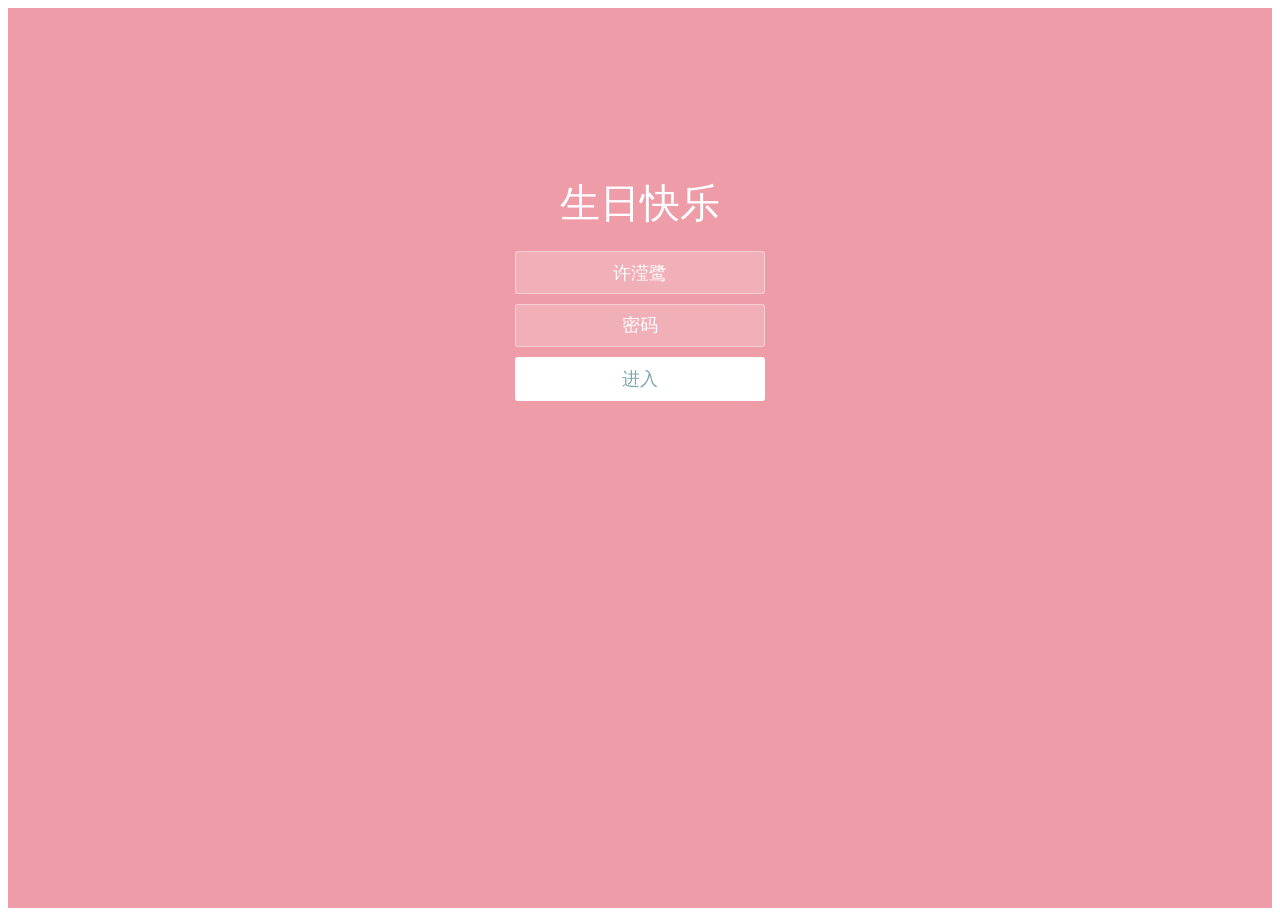
==== commit d31291b1: "使用绝对路径 /xyl_gift/ 避免相对路径问题" ====
--- a/index.html
+++ b/index.html
@@ -7,18 +7,18 @@
     <title>Happy Birthday</title>
     
     <!-- 预加载关键资源 -->
-    <link rel="preload" href="css/styles.css" as="style">
-    <link rel="preload" href="css/style.css" as="style">
-    <link rel="preload" href="css/styless.css" as="style">
-    <link rel="preload" href="css/jquery.fullPage.css" as="style">
-    <link rel="preload" href="js/jquery-2.1.1.min.js" as="script">
-    <link rel="preload" href="js/jquery-1.8.3.min.js" as="script">
-    <link rel="preload" href="js/jquery.fullPage.min.js" as="script">
-    <link rel="preload" href="js/diy.js" as="script">
-    <link rel="preload" href="js/indexl.js" as="script">
-    <link rel="preload" href="music/1.mp3" as="audio">
-    <link rel="preload" href="music/2.mp3" as="audio">
-    <link rel="preload" href="img/HappyBirthday.png" as="image">
+    <link rel="preload" href="/xyl_gift/css/styles.css" as="style">
+    <link rel="preload" href="/xyl_gift/css/style.css" as="style">
+    <link rel="preload" href="/xyl_gift/css/styless.css" as="style">
+    <link rel="preload" href="/xyl_gift/css/jquery.fullPage.css" as="style">
+    <link rel="preload" href="/xyl_gift/js/jquery-2.1.1.min.js" as="script">
+    <link rel="preload" href="/xyl_gift/js/jquery-1.8.3.min.js" as="script">
+    <link rel="preload" href="/xyl_gift/js/jquery.fullPage.min.js" as="script">
+    <link rel="preload" href="/xyl_gift/js/diy.js" as="script">
+    <link rel="preload" href="/xyl_gift/js/indexl.js" as="script">
+    <link rel="preload" href="/xyl_gift/music/1.mp3" as="audio">
+    <link rel="preload" href="/xyl_gift/music/2.mp3" as="audio">
+    <link rel="preload" href="/xyl_gift/img/HappyBirthday.png" as="image">
     
     <style>
         /* 加载页面样式 */
@@ -273,8 +273,8 @@
             
             init: function() {
                 // 预加载音频
-                this.audio1 = new Audio('./music/1.mp3');
-                this.audio2 = new Audio('./music/2.mp3');
+                this.audio1 = new Audio('/xyl_gift/music/1.mp3');
+                this.audio2 = new Audio('/xyl_gift/music/2.mp3');
                 this.audio1.loop = true;
                 this.audio2.loop = true;
                 this.audio1.volume = 0.7;
@@ -331,22 +331,22 @@
     <script>
         // 预加载资源列表
         var resourcesToLoad = [
-            './css/styles.css',
-            './css/style.css',
-            './css/styless.css',
-            './css/jquery.fullPage.css',
-            './js/jquery-1.8.3.min.js',
-            './js/jquery.fullPage.min.js',
-            './js/diy.js',
-            './js/indexl.js',
-            './img/HappyBirthday.png',
-            './img/happy.jpg',
-            './img/zt.jpg',
-            './img/di2.png',
-            './img/di21.png',
-            './img/di24.png',
-            './music/1.mp3',
-            './music/2.mp3'
+            '/xyl_gift/css/styles.css',
+            '/xyl_gift/css/style.css',
+            '/xyl_gift/css/styless.css',
+            '/xyl_gift/css/jquery.fullPage.css',
+            '/xyl_gift/js/jquery-1.8.3.min.js',
+            '/xyl_gift/js/jquery.fullPage.min.js',
+            '/xyl_gift/js/diy.js',
+            '/xyl_gift/js/indexl.js',
+            '/xyl_gift/img/HappyBirthday.png',
+            '/xyl_gift/img/happy.jpg',
+            '/xyl_gift/img/zt.jpg',
+            '/xyl_gift/img/di2.png',
+            '/xyl_gift/img/di21.png',
+            '/xyl_gift/img/di24.png',
+            '/xyl_gift/music/1.mp3',
+            '/xyl_gift/music/2.mp3'
         ];
         
         var loadedCount = 0;
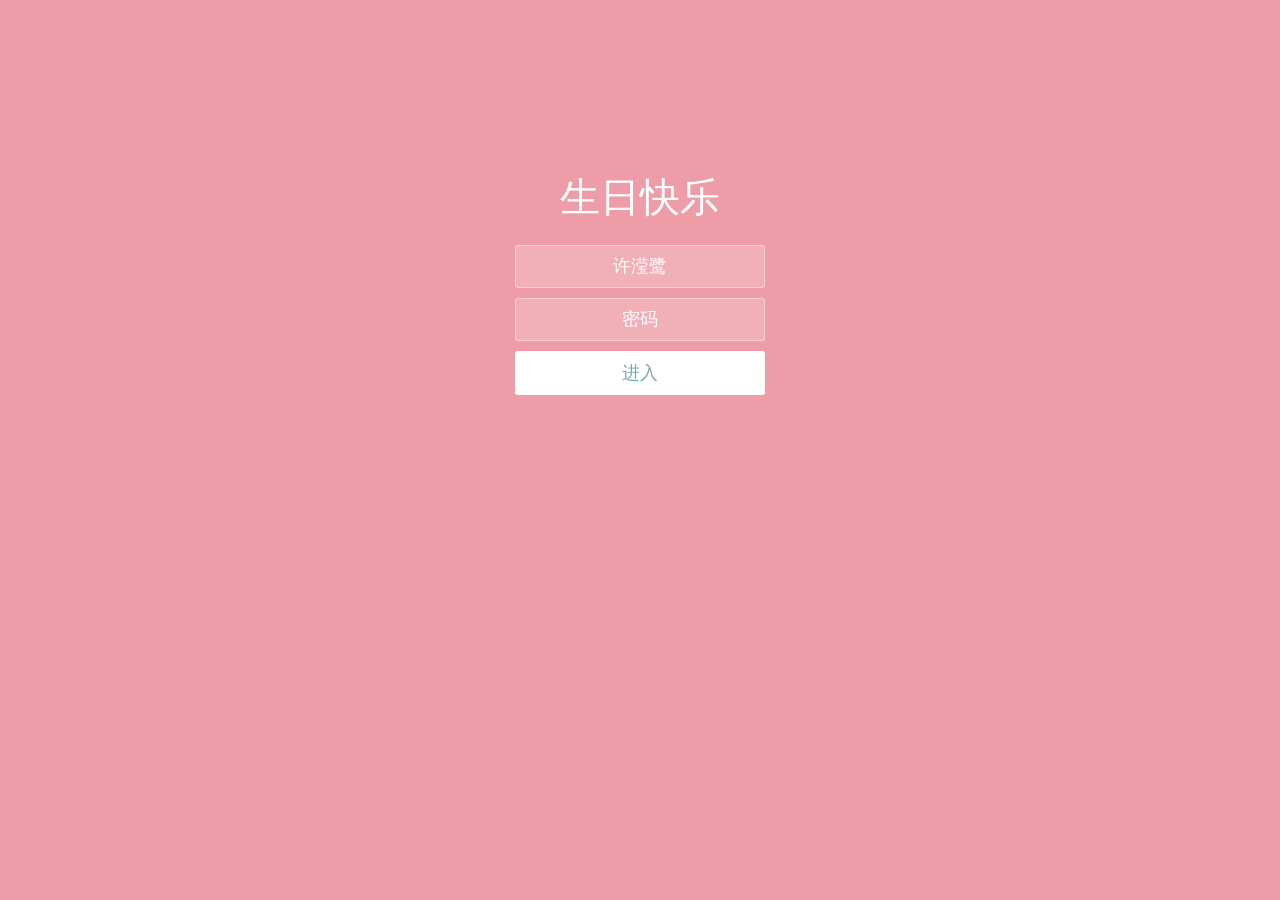
==== commit 587d0256: "改回相对路径" ====
--- a/index.html
+++ b/index.html
@@ -7,18 +7,18 @@
     <title>Happy Birthday</title>
     
     <!-- 预加载关键资源 -->
-    <link rel="preload" href="/xyl_gift/css/styles.css" as="style">
-    <link rel="preload" href="/xyl_gift/css/style.css" as="style">
-    <link rel="preload" href="/xyl_gift/css/styless.css" as="style">
-    <link rel="preload" href="/xyl_gift/css/jquery.fullPage.css" as="style">
-    <link rel="preload" href="/xyl_gift/js/jquery-2.1.1.min.js" as="script">
-    <link rel="preload" href="/xyl_gift/js/jquery-1.8.3.min.js" as="script">
-    <link rel="preload" href="/xyl_gift/js/jquery.fullPage.min.js" as="script">
-    <link rel="preload" href="/xyl_gift/js/diy.js" as="script">
-    <link rel="preload" href="/xyl_gift/js/indexl.js" as="script">
-    <link rel="preload" href="/xyl_gift/music/1.mp3" as="audio">
-    <link rel="preload" href="/xyl_gift/music/2.mp3" as="audio">
-    <link rel="preload" href="/xyl_gift/img/HappyBirthday.png" as="image">
+    <link rel="preload" href="./css/styles.css" as="style">
+    <link rel="preload" href="./css/style.css" as="style">
+    <link rel="preload" href="./css/styless.css" as="style">
+    <link rel="preload" href="./css/jquery.fullPage.css" as="style">
+    <link rel="preload" href="./js/jquery-2.1.1.min.js" as="script">
+    <link rel="preload" href="./js/jquery-1.8.3.min.js" as="script">
+    <link rel="preload" href="./js/jquery.fullPage.min.js" as="script">
+    <link rel="preload" href="./js/diy.js" as="script">
+    <link rel="preload" href="./js/indexl.js" as="script">
+    <link rel="preload" href="./music/1.mp3" as="audio">
+    <link rel="preload" href="./music/2.mp3" as="audio">
+    <link rel="preload" href="./img/HappyBirthday.png" as="image">
     
     <style>
         /* 加载页面样式 */
@@ -273,8 +273,8 @@
             
             init: function() {
                 // 预加载音频
-                this.audio1 = new Audio('/xyl_gift/music/1.mp3');
-                this.audio2 = new Audio('/xyl_gift/music/2.mp3');
+                this.audio1 = new Audio('./music/1.mp3');
+                this.audio2 = new Audio('./music/2.mp3');
                 this.audio1.loop = true;
                 this.audio2.loop = true;
                 this.audio1.volume = 0.7;
@@ -331,22 +331,22 @@
     <script>
         // 预加载资源列表
         var resourcesToLoad = [
-            '/xyl_gift/css/styles.css',
-            '/xyl_gift/css/style.css',
-            '/xyl_gift/css/styless.css',
-            '/xyl_gift/css/jquery.fullPage.css',
-            '/xyl_gift/js/jquery-1.8.3.min.js',
-            '/xyl_gift/js/jquery.fullPage.min.js',
-            '/xyl_gift/js/diy.js',
-            '/xyl_gift/js/indexl.js',
-            '/xyl_gift/img/HappyBirthday.png',
-            '/xyl_gift/img/happy.jpg',
-            '/xyl_gift/img/zt.jpg',
-            '/xyl_gift/img/di2.png',
-            '/xyl_gift/img/di21.png',
-            '/xyl_gift/img/di24.png',
-            '/xyl_gift/music/1.mp3',
-            '/xyl_gift/music/2.mp3'
+            './css/styles.css',
+            './css/style.css',
+            './css/styless.css',
+            './css/jquery.fullPage.css',
+            './js/jquery-1.8.3.min.js',
+            './js/jquery.fullPage.min.js',
+            './js/diy.js',
+            './js/indexl.js',
+            './img/HappyBirthday.png',
+            './img/happy.jpg',
+            './img/zt.jpg',
+            './img/di2.png',
+            './img/di21.png',
+            './img/di24.png',
+            './music/1.mp3',
+            './music/2.mp3'
         ];
         
         var loadedCount = 0;
--- a/css/styles.css
+++ b/css/styles.css
@@ -0,0 +1,236 @@
+
+* {
+  box-sizing: border-box;
+  margin: 0;
+  padding: 0;
+  font-weight: 300;
+}
+body {
+  font-family:"Microsoft YaHei";
+  color: white;
+  font-weight: 300;
+}
+body ::-webkit-input-placeholder {
+  /* WebKit browsers */
+  font-family:"Microsoft YaHei";
+  color: white;
+  font-weight: 300;
+}
+body :-moz-placeholder {
+  /* Mozilla Firefox 4 to 18 */
+  font-family:"Microsoft YaHei";
+  color: white;
+  opacity: 1;
+  font-weight: 300;
+}
+body ::-moz-placeholder {
+  /* Mozilla Firefox 19+ */
+  font-family:"Microsoft YaHei";
+  color: white;
+  opacity: 1;
+  font-weight: 300;
+}
+body :-ms-input-placeholder {
+  /* Internet Explorer 10+ */
+  font-family:"Microsoft YaHei";
+  color: white;
+  font-weight: 300;
+}
+.wrapper {
+  background: #ee9ca7;
+  background: -webkit-linear-gradient(top left, #ee9ca7 0%, #ee9ca7 100%);
+  background: linear-gradient(to bottom right, #ee9ca7 0%, #ee9ca7 100%);
+  background-color:rgba(255,255,255,0.9);
+  position: absolute;
+  top:0;
+  left: 0;
+  width: 100%;
+  height: 100%;
+  overflow: hidden;
+
+}
+
+.wrapper.form-success .container h1 {
+  -webkit-transform: translateY(85px);
+      -ms-transform: translateY(85px);
+          transform: translateY(85px);
+}
+.container {
+  max-width: 600px;
+  margin: 0 auto;
+  margin-top: 7%;
+  padding: 80px 0;
+  height: 400px;
+  text-align: center;
+}
+.container h1 {
+  font-size: 40px;
+  -webkit-transition-duration: 1s;
+          transition-duration: 1s;
+  -webkit-transition-timing-function: ease-in-put;
+          transition-timing-function: ease-in-put;
+  font-weight: 200;
+}
+form {
+  padding: 20px 0;
+  position: relative;
+  z-index: 2;
+}
+form input {
+  -webkit-appearance: none;
+     -moz-appearance: none;
+          appearance: none;
+  outline: 0;
+  border: 1px solid rgba(255, 255, 255, 0.4);
+  background-color: rgba(255, 255, 255, 0.2);
+  width: 250px;
+  border-radius: 3px;
+  padding: 10px 15px;
+  margin: 0 auto 10px auto;
+  display: block;
+  text-align: center;
+  font-family: "Microsoft YaHei";
+  font-size: 18px;
+  color: white;
+  -webkit-transition-duration: 0.25s;
+          transition-duration: 0.25s;
+  font-weight: 300;
+}
+form input:hover {
+  background-color: rgba(255, 255, 255, 0.4);
+}
+form input:focus {
+  background-color: white;
+  width: 300px;
+  color: #79A8AE;
+}
+form button {
+  -webkit-appearance: none;
+     -moz-appearance: none;
+          appearance: none;
+  outline: 0;
+  background-color: white;
+  font-family: "Microsoft YaHei";
+  border: 0;
+  padding: 10px 15px;
+  color: #79A8AE;
+  border-radius: 3px;
+  width: 250px;
+  cursor: pointer;
+  font-size: 18px;
+  -webkit-transition-duration: 0.25s;
+          transition-duration: 0.25s;
+}
+form button:hover {
+  background-color: #f5f7f9;
+}
+.bg-bubbles {
+  position: absolute;
+  top: 0;
+  left: 0;
+  width: 100%;
+  height: 100%;
+  z-index: 1;
+}
+.bg-bubbles li {
+  position: absolute;
+  list-style: none;
+  display: block;
+  width: 40px;
+  height: 40px;
+  background-color: rgba(255, 255, 255, 0.15);
+  bottom: -160px;
+  -webkit-animation: square 30s infinite;
+  animation: square 30s infinite;
+  -webkit-transition-timing-function: linear;
+  transition-timing-function: linear;
+}
+.bg-bubbles li:nth-child(1) {
+  left: 10%;
+}
+.bg-bubbles li:nth-child(2) {
+  left: 20%;
+  width: 80px;
+  height: 80px;
+  -webkit-animation-delay: 2s;
+          animation-delay: 2s;
+  -webkit-animation-duration: 17s;
+          animation-duration: 17s;
+}
+.bg-bubbles li:nth-child(3) {
+  left: 25%;
+  -webkit-animation-delay: 4s;
+          animation-delay: 4s;
+}
+.bg-bubbles li:nth-child(4) {
+  left: 40%;
+  width: 60px;
+  height: 60px;
+  -webkit-animation-duration: 22s;
+          animation-duration: 22s;
+  background-color: rgba(255, 255, 255, 0.25);
+}
+.bg-bubbles li:nth-child(5) {
+  left: 70%;
+}
+.bg-bubbles li:nth-child(6) {
+  left: 80%;
+  width: 120px;
+  height: 120px;
+  -webkit-animation-delay: 3s;
+          animation-delay: 3s;
+  background-color: rgba(255, 255, 255, 0.2);
+}
+.bg-bubbles li:nth-child(7) {
+  left: 32%;
+  width: 160px;
+  height: 160px;
+  -webkit-animation-delay: 7s;
+          animation-delay: 7s;
+}
+.bg-bubbles li:nth-child(8) {
+  left: 55%;
+  width: 20px;
+  height: 20px;
+  -webkit-animation-delay: 15s;
+          animation-delay: 15s;
+  -webkit-animation-duration: 40s;
+          animation-duration: 40s;
+}
+.bg-bubbles li:nth-child(9) {
+  left: 25%;
+  width: 10px;
+  height: 10px;
+  -webkit-animation-delay: 2s;
+          animation-delay: 2s;
+  -webkit-animation-duration: 40s;
+          animation-duration: 40s;
+  background-color: rgba(255, 255, 255, 0.3);
+}
+.bg-bubbles li:nth-child(10) {
+  left: 90%;
+  width: 160px;
+  height: 160px;
+  -webkit-animation-delay: 11s;
+          animation-delay: 11s;
+}
+@-webkit-keyframes square {
+  0% {
+    -webkit-transform: translateY(0);
+            transform: translateY(0);
+  }
+  100% {
+    -webkit-transform: translateY(-900px) rotate(600deg);
+            transform: translateY(-900px) rotate(600deg);
+  }
+}
+@keyframes square {
+  0% {
+    -webkit-transform: translateY(0);
+            transform: translateY(0);
+  }
+  100% {
+    -webkit-transform: translateY(-900px) rotate(600deg);
+            transform: translateY(-900px) rotate(600deg);
+  }
+}
--- a/css/style.css
+++ b/css/style.css
@@ -0,0 +1,2207 @@
+#fp-nav ul li a.active span,
+.fp-slidesNav ul li a.active span {
+    background: #fff;
+}
+#fp-nav ul li a span,
+.fp-slidesNav ul li a span {
+    border-color:#fff;
+}
+
+.bgcolor {
+	position: fixed;
+	top: 0;
+	left: 0;
+	width: 100%;
+	height: 100%;
+	background: #ee9ca7;
+    background: -webkit-linear-gradient(top left, #ee9ca7 0%, #ffdde1 100%);
+    background: linear-gradient(to bottom right, #ee9ca7 0%, #ffdde1 100%);
+    opacity: 0.9;
+    z-index: -1;
+}
+.bg-bubbles {
+  position: absolute;
+  top: 0;
+  left: 0;
+  width: 100%;
+  height: 100%;
+  z-index: 1;
+}
+.bg-bubbles li {
+  position: absolute;
+  list-style: none;
+  display: block;
+  width: 40px;
+  height: 40px;
+  background-color: rgba(255, 255, 255, 0.15);
+  bottom: -160px;
+  -webkit-animation: square 30s infinite;
+  animation: square 30s infinite;
+  -webkit-transition-timing-function: linear;
+  transition-timing-function: linear;
+}
+.bg-bubbles li:nth-child(1) {
+  left: 10%;
+}
+.bg-bubbles li:nth-child(2) {
+  left: 20%;
+  width: 80px;
+  height: 80px;
+  -webkit-animation-delay: 2s;
+          animation-delay: 2s;
+  -webkit-animation-duration: 17s;
+          animation-duration: 17s;
+}
+.bg-bubbles li:nth-child(3) {
+  left: 25%;
+  -webkit-animation-delay: 4s;
+          animation-delay: 4s;
+}
+.bg-bubbles li:nth-child(4) {
+  left: 40%;
+  width: 60px;
+  height: 60px;
+  -webkit-animation-duration: 22s;
+          animation-duration: 22s;
+  background-color: rgba(255, 255, 255, 0.25);
+}
+.bg-bubbles li:nth-child(5) {
+  left: 70%;
+}
+.bg-bubbles li:nth-child(6) {
+  left: 80%;
+  width: 120px;
+  height: 120px;
+  -webkit-animation-delay: 3s;
+          animation-delay: 3s;
+  background-color: rgba(255, 255, 255, 0.2);
+}
+.bg-bubbles li:nth-child(7) {
+  left: 32%;
+  width: 160px;
+  height: 160px;
+  -webkit-animation-delay: 7s;
+          animation-delay: 7s;
+}
+.bg-bubbles li:nth-child(8) {
+  left: 55%;
+  width: 20px;
+  height: 20px;
+  -webkit-animation-delay: 15s;
+          animation-delay: 15s;
+  -webkit-animation-duration: 40s;
+          animation-duration: 40s;
+}
+.bg-bubbles li:nth-child(9) {
+  left: 25%;
+  width: 10px;
+  height: 10px;
+  -webkit-animation-delay: 2s;
+          animation-delay: 2s;
+  -webkit-animation-duration: 40s;
+          animation-duration: 40s;
+  background-color: rgba(255, 255, 255, 0.3);
+}
+.bg-bubbles li:nth-child(10) {
+  left: 90%;
+  width: 160px;
+  height: 160px;
+  -webkit-animation-delay: 11s;
+          animation-delay: 11s;
+}
+@-webkit-keyframes square {
+  0% {
+    -webkit-transform: translateY(0);
+            transform: translateY(0);
+  }
+  100% {
+    -webkit-transform: translateY(-900px) rotate(600deg);
+            transform: translateY(-900px) rotate(600deg);
+  }
+}
+@keyframes square {
+  0% {
+    -webkit-transform: translateY(0);
+            transform: translateY(0);
+  }
+  100% {
+    -webkit-transform: translateY(-900px) rotate(600deg);
+            transform: translateY(-900px) rotate(600deg);
+  }
+}
+/***                                  内容区域                                 ***/
+/**                                   第一部分                                  **/
+/*盒子*/
+.ly-box01 {
+	width:50px;
+	height:50px;
+	background-color:#FFF;
+	border-radius: 25px;
+	position: absolute;
+	left: 48%;
+	bottom: 50%;
+	margin-bottom:50%;
+	overflow: hidden;
+	transform-origin:center bottom;
+	animation:box_to_point 23.5s 0s,bounce 2.5s 23.5s;
+}
+
+@keyframes box_to_point{
+	0% {
+		margin-bottom:50%;
+		width:50px;
+		height:50px;
+		border-radius: 25px;
+		position: absolute;
+		left: 48%;
+		bottom: 50%;
+		}
+	10% {
+		margin-bottom:0;
+		width:50px;
+		height:50px;
+		border-radius: 25px;
+		background-color:rgba(255,255,255,1);
+		position: absolute;
+		left: 48%;
+		bottom: 50%;
+	}
+	14% {
+		margin-bottom:0;
+		width: 80%;
+		height: 550px;
+		border-radius: 6px;
+		background-color:rgba(255,255,255,0.5);
+		position: absolute;
+		left: 10%;
+		bottom: 12%;
+	}
+	96% {
+		margin-bottom:0;
+		width: 80%;
+		height: 550px;
+		border-radius: 6px;
+		background-color:rgba(255,255,255,0.6);
+		position: absolute;
+		left: 10%;
+		bottom: 12%;
+	}
+	100% {
+		margin-bottom:0;
+		width:50px;
+		height:50px;
+		border-radius: 25px;
+		background-color:rgba(255,255,255,1);
+		position: absolute;
+		left: 48%;
+		bottom: 50%;
+	}
+}
+@-webkit-keyframes box_to_point{
+	0% {
+		margin-bottom:50%;
+		width:50px;
+		height:50px;
+		border-radius: 25px;
+		position: absolute;
+		left: 48%;
+		bottom: 50%;
+		}
+	10% {
+		margin-bottom:0;
+		width:50px;
+		height:50px;
+		border-radius: 25px;
+		background-color:rgba(255,255,255,1);
+		position: absolute;
+		left: 48%;
+		bottom: 50%;
+	}
+	14% {
+		margin-bottom:0;
+		width: 80%;
+		height: 550px;
+		border-radius: 6px;
+		background-color:rgba(255,255,255,0.5);
+		position: absolute;
+		left: 10%;
+		bottom: 12%;
+	}
+	96% {
+		margin-bottom:0;
+		width: 80%;
+		height: 550px;
+		border-radius: 6px;
+		background-color:rgba(255,255,255,0.6);
+		position: absolute;
+		left: 10%;
+		bottom: 12%;
+	}
+	100% {
+		margin-bottom:0;
+		width:50px;
+		height:50px;
+		border-radius: 25px;
+		background-color:rgba(255,255,255,1);
+		position: absolute;
+		left: 48%;
+		bottom: 50%;
+	}
+}
+@keyframes bounce{
+	0% {
+		margin-bottom:0;
+		width: 50px;
+		height: 50px;
+		border-radius: 25px;
+		bottom:50%;
+		left: 48%;
+	}
+	50% {
+		margin-bottom:0;
+		left: 48%;
+		width: 50px;
+		height: 50px;
+		border-radius: 25px;
+		bottom:0;
+		left: 48%;
+	}
+	100% {
+		margin-bottom:0;
+		width: 20px;
+		height: 20px;
+		border-radius: 10px;
+		left: 48%;
+		bottom: 0;
+		left: 20%;
+	}
+}
+@-webkit-keyframes bounce{
+		0% {
+		margin-bottom:0;
+		width: 50px;
+		height: 50px;
+		border-radius: 25px;
+		bottom:50%;
+		left: 48%;
+	}
+	50% {
+		margin-bottom:0;
+		left: 48%;
+		width: 50px;
+		height: 50px;
+		border-radius: 25px;
+		bottom:0;
+		left: 48%;
+	}
+	100% {
+		margin-bottom:0;
+		width: 20px;
+		height: 20px;
+		border-radius: 10px;
+		left: 48%;
+		bottom: 0;
+		left: 20%;
+	}
+}
+/*文本*/
+.ly-txt01 {
+	position:absolute;
+	width: 40%;
+	left:10%;
+	top:10%;
+}
+.ly-txt02 {
+	position:absolute;
+	width: 40%;
+	left:60%;
+	top:10%;
+}
+.ly-stxt01 {
+	font-family: Microsoft YaHei;
+	font-size: 30px;
+	font-color: #000;
+	position: relative;
+	left: 5%;
+	top: 5%;
+	opacity: 0;
+	animation:ly-stxt01_move 20s;
+	animation-delay:3s;
+	-webkit-animation:ly-stxt01_move 20s;
+	-webkit-animation-delay:3s;
+}
+@keyframes ly-stxt01_move{
+	0% {opacity:0;}
+	8% {opacity:1;}
+	90% {opacity:1;}
+	98% {opacity:0;}
+	100% {opacity:0;}
+}
+@-webkit-keyframes ly-stxt01_move{
+	0% {opacity:0;}
+	8% {opacity:0;}
+	90% {opacity:1;}
+	98% {opacity:0;}
+	100% {opacity:0;}
+}
+
+.ly-stxt02 {
+	font-family: Microsoft YaHei;
+	font-size: 30px;
+	font-color: #000;
+	position: relative;
+	left: 5%;
+	top: 5%;
+	margin-top:-71px;
+	opacity: 0;
+	animation:ly-stxt02_move 20s;
+	animation-delay:3s;
+	-webkit-animation:ly-stxt02_move 20s;
+	-webkit-animation-delay:3s;
+}
+@keyframes ly-stxt02_move{
+	0% {opacity:0;margin-top:-71px;}
+	8% {opacity:0;margin-top:-71px;}
+	16% {opacity:1;margin-top:0;}
+	90% {opacity:1;margin-top:0;}
+	100% {opacity:0;margin-top:0;}
+}
+@-webkit-keyframes ly-stxt02_move{
+	0% {opacity:0;margin-top:-71px;}
+	8% {opacity:0;margin-top:-71px;}
+	16% {opacity:1;margin-top:0;}
+	90% {opacity:1;margin-top:0;}
+	100% {opacity:0;margin-top:0;}
+}
+
+.ly-stxt03 {
+	font-family: Microsoft YaHei;
+	font-size: 30px;
+	font-color: #000;
+	position: relative;
+	left: 5%;
+	top: 5%;
+	opacity: 0;
+	margin-top:-71px;
+	animation:ly-stxt03_move 20s;
+	animation-delay:3s;
+	-webkit-animation:ly-stxt03_move 20s;
+	-webkit-animation-delay:3s;
+}
+@keyframes ly-stxt03_move{
+	0% {opacity:0;margin-top:-71px;}
+	16% {opacity:0;margin-top:-71px;}
+	24% {opacity:1;margin-top:0;}
+	90% {opacity:1;margin-top:0;}
+	100% {opacity:0;margin-top:0;}
+}
+@-webkit-keyframes ly-stxt03_move{
+	0% {opacity:0;margin-top:-71px;}
+	16% {opacity:0;margin-top:-71px;}
+	24% {opacity:1;margin-top:0;}
+	90% {opacity:1;margin-top:0;}
+	100% {opacity:0;margin-top:0;}
+}
+
+.ly-stxt04 {
+	font-family: Microsoft YaHei;
+	font-size: 30px;
+	font-color: #000;
+	position: relative;
+	left: 5%;
+	top: 5%;
+	opacity: 0;
+	margin-top:-71px;
+	animation:ly-stxt04_move 20s;
+	animation-delay:3s;
+	-webkit-animation:ly-stxt04_move 20s;
+	-webkit-animation-delay:3s;
+}
+@keyframes ly-stxt04_move{
+	0% {opacity:0;margin-top:-71px;}
+	24% {opacity:0;margin-top:-71px;}
+	32% {opacity:1;margin-top:0;}
+	90% {opacity:1;margin-top:0;}
+	100% {opacity:0;margin-top:0;}
+}
+@-webkit-keyframes ly-stxt04_move{
+	0% {opacity:0;margin-top:-71px;}
+	24% {opacity:0;margin-top:-71px;}
+	32% {opacity:1;margin-top:0;}
+	90% {opacity:1;margin-top:0;}
+	100% {opacity:0;margin-top:0;}
+}
+
+.ly-stxt05 {
+	font-family: Microsoft YaHei;
+	font-size: 30px;
+	font-color: #000;
+	position: relative;
+	left: 5%;
+	top: 5%;
+	opacity: 0;
+	margin-top:-71px;
+	animation:ly-stxt05_move 20s;
+	animation-delay:3s;
+	-webkit-animation:ly-stxt05_move 20s;
+	-webkit-animation-delay:3s;
+}
+@keyframes ly-stxt05_move{
+	0% {opacity:0;margin-top:-71px;}
+	32% {opacity:0;margin-top:-71px;}
+	40% {opacity:1;margin-top:0;}
+	90% {opacity:1;margin-top:0;}
+	100% {opacity:0;margin-top:0;}
+}
+@-webkit-keyframes ly-stxt05_move{
+	0% {opacity:0;margin-top:-71px;}
+	32% {opacity:0;margin-top:-71px;}
+	40% {opacity:1;margin-top:0;}
+	90% {opacity:1;margin-top:0;}
+	100% {opacity:0;margin-top:0;}
+}
+
+.ly-stxt06 {
+	font-family: Microsoft YaHei;
+	font-size: 30px;
+	font-color: #000;
+	position: relative;
+	right: 5%;
+	top: 5%;
+	opacity: 0;
+	animation:ly-stxt06_move 20s;
+	animation-delay:3s;
+	-webkit-animation:ly-stxt06_move 20s;
+	-webkit-animation-delay:3s;
+}
+@keyframes ly-stxt06_move{
+	0% {opacity:0;}
+	40% {opacity:0;}
+	48% {opacity:1;}
+	90% {opacity:1;}
+	100% {opacity:0;}
+}
+@-webkit-keyframes ly-stxt06_move{
+	0% {opacity:0;}
+	40% {opacity:0;}
+	48% {opacity:1;}
+	90% {opacity:1;}
+	100% {opacity:0;}
+}
+
+.ly-stxt07 {
+	font-family: Microsoft YaHei;
+	font-size: 30px;
+	font-color: #000;
+	position: relative;
+	right: 5%;
+	top: 5%;
+	opacity: 0;
+	margin-top:-71px;
+	animation:ly-stxt07_move 20s;
+	animation-delay:3s;
+	-webkit-animation:ly-stxt07_move 20s;
+	-webkit-animation-delay:3s;
+}
+@keyframes ly-stxt07_move{
+	0% {opacity:0;margin-top:-71px;}
+	48% {opacity:0;margin-top:-71px;}
+	56% {opacity:1;margin-top:0;}
+	90% {opacity:1;margin-top:0;}
+	100% {opacity:0;margin-top:0;}
+}
+@-webkit-keyframes ly-stxt07_move{
+	0% {opacity:0;margin-top:-71px;}
+	48% {opacity:0;margin-top:-71px;}
+	56% {opacity:1;margin-top:0;}
+	90% {opacity:1;margin-top:0;}
+	100% {opacity:0;margin-top:0;}
+}
+
+.ly-stxt08 {
+	font-family: Microsoft YaHei;
+	font-size: 30px;
+	font-color: #000;
+	position: relative;
+	right: 5%;
+	top: 5%;
+	opacity: 0;
+	margin-top:-71px;
+	animation:ly-stxt08_move 20s;
+	animation-delay:3s;
+	-webkit-animation:ly-stxt08_move 20s;
+	-webkit-animation-delay:3s;
+}
+@keyframes ly-stxt08_move{
+	0% {opacity:0;margin-top:-71px;}
+	56% {opacity:0;margin-top:-71px;}
+	64% {opacity:1;margin-top:0;}
+	90% {opacity:1;margin-top:0;}
+	100% {opacity:0;margin-top:0;}
+}
+@-webkit-keyframes ly-stxt08_move{
+	0% {opacity:0;margin-top:-71px;}
+	56% {opacity:0;margin-top:-71px;}
+	64% {opacity:1;margin-top:0;}
+	90% {opacity:1;margin-top:0;}
+	100% {opacity:0;margin-top:0;}
+}
+
+.ly-stxt09 {
+	font-family: Microsoft YaHei;
+	font-size: 30px;
+	font-color: #000;
+	position: relative;
+	right: 5%;
+	top: 5%;
+	opacity: 0;
+	margin-top:-71px;
+	animation:ly-stxt09_move 20s;
+	animation-delay:3s;
+	-webkit-animation:ly-stxt09_move 20s;
+	-webkit-animation-delay:3s;
+}
+@keyframes ly-stxt09_move{
+	0% {opacity:0;margin-top:-71px;}
+	64% {opacity:0;margin-top:-71px;}
+	72% {opacity:1;margin-top:0;}
+	90% {opacity:1;margin-top:0;}
+	100% {opacity:0;margin-top:0;}
+}
+@-webkit-keyframes ly-stxt09_move{
+	0% {opacity:0;margin-top:-71px;}
+	64% {opacity:0;margin-top:-71px;}
+	72% {opacity:1;margin-top:0;}
+	90% {opacity:1;margin-top:0;}
+	100% {opacity:0;margin-top:0;}
+}
+
+.ly-stxt10 {
+	font-family: Microsoft YaHei;
+	font-size: 30px;
+	font-color: #000;
+	position: relative;
+	right: 5%;
+	top: 5%;
+	opacity: 0;
+	margin-top:-71px;
+	animation:ly-stxt10_move 20s;
+	animation-delay:3s;
+	-webkit-animation:ly-stxt10_move 20s;
+	-webkit-animation-delay:3s;
+}
+@keyframes ly-stxt10_move{
+	0% {opacity:0;margin-top:-71px;}
+	72% {opacity:0;margin-top:-71px;}
+	80% {opacity:1;margin-top:0;}
+	90% {opacity:1;margin-top:0;}
+	100% {opacity:0;margin-top:0;}
+}
+@-webkit-keyframes ly-stxt10_move{
+	0% {opacity:0;margin-top:-71px;}
+	72% {opacity:0;margin-top:-71px;}
+	80% {opacity:1;margin-top:0;}
+	90% {opacity:1;margin-top:0;}
+	100% {opacity:0;margin-top:0;}
+}
+/**                                      第二部分                                       **/
+/*时间轴的线*/
+
+.timeline {
+	width: 8px;
+	height: 0;
+	position: absolute;
+	left: 20%;
+	top:-100%;
+	background-color: #ccc;
+	border-radius:3px;
+	transition: all 2s;
+}
+.active .timeline {
+	width: 10px;
+	height: 100%;
+	top:0;
+	transition-delay: 0.1s;
+}
+/*时间轴上的点*/
+.timepoint {
+	width: 20px;
+	height: 20px;
+	margin-left: -5px;
+	position: absolute;
+	left:20%;
+	top: 15.5%;
+	opacity: 0;
+	background-color: #fff;
+	-webkit-border-radius: 10px;
+	-moz-border-radius: 10px;
+	-ms-border-radius: 10px;
+	-o-border-radius: 10px;
+	border-radius: 10px;
+	transition: all 0.3s; 
+}
+.active .timepoint {
+	opacity: 1;
+	transition-delay: 2s;
+}
+/**时间轴上的点**/
+.timepoint11 {
+	width: 20px;
+	height: 20px;
+	margin-left: -5px;
+	position: absolute;
+	left:20%;
+	top: 0;
+	opacity: 1;
+	background-color: #fff;
+	-webkit-border-radius: 10px;
+	-moz-border-radius: 10px;
+	-ms-border-radius: 10px;
+	-o-border-radius: 10px;
+	border-radius: 10px;
+	transition: all 1s;
+}
+.active .timepoint11 {
+	top:15.5%;
+	transition-delay: 2s;
+}
+
+/* 盒子 */
+.ly-box11 {
+	width: 21%;
+	height: 600px;
+	border: 2px #CCC;
+	background-color: #fff;
+	background-color: rgba(255,255,255,0.6);
+	border-radius: 8px;
+	position: absolute;
+	left: 23%;
+	top:10%;
+	overflow: hidden;
+	opacity: 0;
+	-webkit-transform: scale(0.5, 0.5);
+	transform: scale(0.5, 0.5);
+	transition: all 1s;
+}
+.active .ly-box11{
+	opacity: 0.9;
+	-webkit-transform: scale(1, 1);
+	transform: scale(1, 1);
+	transition-delay: 2.5s;
+}
+/*小三角*/
+.ly-triangle11 {
+	width: 0; 
+	height: 0; 
+	border-top: 20px solid transparent; 
+	border-right: 22px solid white; 
+	border-bottom: 20px solid transparent;
+	border-radius: 2px; 
+	margin-left: 24px;
+	position: absolute;
+	right: 77%;
+	top: 14%;
+	opacity: 0;
+	-webkit-transform: scale(0.5, 0.5);
+	transform: scale(0.5, 0.5);
+	transition: all 0.5s;
+}
+.active .ly-triangle11 {
+	opacity: 0.6;
+	margin-left: 2px;
+	-webkit-transform: scale(1, 1);
+	transform: scale(1, 1);
+	transition-delay: 3.5s;
+}
+/*图片*/
+.ly-imgbox11{
+	position: absolute;
+	bottom: 0;
+	width: 100%;
+	height: 70%;
+	border-radius: 8px;
+	opacity:0;
+	overflow: hidden;
+	transition:all 0.5s;
+}
+.active .ly-imgbox11{
+	opacity:1;
+	transition-delay:3.5s;
+}
+.ly-img11{
+	position: absolute;
+	width: 100%;
+	bottom: 0;
+}
+/*文本*/
+.ly-txt11 {
+	font-family: Microsoft YaHei;
+	font-size: 30px;
+	text-shadow: 1px;
+	font-color: #000;
+	position: absolute;
+	left: 3%;
+	top: 4%;
+	opacity: 0;
+	transition: all 0.5s;
+}
+
+.active .ly-txt11 {
+	opacity: 1;
+	transition-delay: 3.5s;
+}
+
+
+.ly-txt12 {
+	font-family: Microsoft YaHei;
+	font-size: 20px;
+	text-indent:2em;
+	font-color: #000;
+	position: absolute;
+	padding-top: 20px;
+	left: 5%;
+	top: 12%;
+	opacity: 0;
+	transition: all 1s;
+}
+
+.active .ly-txt12 {
+	opacity: 1;
+	transition-delay: 4s;
+}
+
+/* 盒子 */
+.ly-box12 {
+	width: 40%;
+	height: 600px;
+	border: 2px #CCC;
+	background-color: #fff;
+	background-color: rgba(255,255,255,0.6);
+	border-radius: 8px;
+	position: absolute;
+	left: 50%;
+	top:10%;
+	overflow: hidden;
+	opacity: 0;
+	-webkit-transform: scale(0.5, 0.5);
+	transform: scale(0.5, 0.5);
+	transition: all 1s;
+}
+.active .ly-box12{
+	opacity: 0.9;
+	-webkit-transform: scale(1, 1);
+	transform: scale(1, 1);
+	transition-delay: 5s;
+}
+/*小三角*/
+.ly-triangle12 {
+	width: 0; 
+	height: 0; 
+	border-top: 20px solid transparent; 
+	border-right: 22px solid white; 
+	border-bottom: 20px solid transparent;
+	border-radius: 2px; 
+	margin-left: 24px;
+	position: absolute;
+	right: 50%;
+	top: 14%;
+	opacity: 0;
+	-webkit-transform: scale(0.5, 0.5);
+	transform: scale(0.5, 0.5);
+	transition: all 1s;
+}
+.active .ly-triangle12 {
+	opacity: 0.6;
+	margin-left: 2px;
+	-webkit-transform: scale(1, 1);
+	transform: scale(1, 1);
+	transition-delay: 6s;
+}
+/*文本*/
+.ly-txt13 {
+	font-family: Microsoft YaHei;
+	font-size: 30px;
+	text-shadow: 1px;
+	font-color: #000;
+	position: absolute;
+	left: 3%;
+	top: 4%;
+	opacity: 0;
+	transition: all 0.5s;
+}
+
+.active .ly-txt13 {
+	opacity: 1;
+	transition-delay: 6s;
+}
+
+.ly-txt14 {
+	text-indent:2em;
+	font-family: Microsoft YaHei;
+	font-size: 18px;
+	font-color: #000;
+	position: absolute;
+	margin-left:30px;
+	margin-right:30px;
+	top: 12%;
+	opacity: 1;
+	transition: all 13s;
+	height:0;
+	width:88%;
+	overflow:hidden;
+}
+
+.active .ly-txt14 {
+	height:500px;
+	transition-delay: 6.5s;
+}
+
+/**                                        第三部分                                  **/
+
+/**时间轴上的点**/
+.timepoint21 {
+	width: 20px;
+	height: 20px;
+	margin-left: -5px;
+	position: absolute;
+	left:20%;
+	top: 0;
+	opacity: 1;
+	background-color: #fff;
+	-webkit-border-radius: 10px;
+	-moz-border-radius: 10px;
+	-ms-border-radius: 10px;
+	-o-border-radius: 10px;
+	border-radius: 10px;
+	transition: all 0.5s;
+}
+.active .timepoint21 {
+	top:15.5%;
+	transition-delay: 1.5s;
+}
+
+/* 盒子 */
+.ly-box21 {
+	width: 15%;
+	height: 600px;
+	border: 2px #CCC;
+	background-color: #fff;
+	background-color: rgba(255,255,255,0.6);
+	border-radius: 8px;
+	position: absolute;
+	left: 23%;
+	top:10%;
+	overflow: hidden;
+	opacity: 0;
+	-webkit-transform: scale(0.5, 0.5);
+	transform: scale(0.5, 0.5);
+	transition: all 1s;
+}
+.active .ly-box21{
+	opacity: 0.9;
+	-webkit-transform: scale(1, 1);
+	transform: scale(1, 1);
+	transition-delay: 2.5s;
+}
+/*小三角*/
+.ly-triangle21 {
+	width: 0; 
+	height: 0; 
+	border-top: 20px solid transparent; 
+	border-right: 22px solid white; 
+	border-bottom: 20px solid transparent;
+	border-radius: 2px; 
+	margin-left: 24px;
+	position: absolute;
+	right: 77%;
+	top: 14%;
+	opacity: 0;
+	-webkit-transform: scale(0.5, 0.5);
+	transform: scale(0.5, 0.5);
+	transition: all 0.5s;
+}
+.active .ly-triangle21 {
+	opacity: 0.6;
+	margin-left: 2px;
+	-webkit-transform: scale(1, 1);
+	transform: scale(1, 1);
+	transition-delay: 3.5s;
+}
+/*图片*/
+.ly-imgbox21{
+	position: absolute;
+	bottom: 0;
+	width: 100%;
+	height: 70%;
+	border-radius: 8px;
+	opacity:0;
+	overflow: hidden;
+	transition:all 0.5s;
+}
+.active .ly-imgbox21{
+	opacity:1;
+	transition-delay:3.5s;
+}
+.ly-img21{
+	position: absolute;
+	width: 100%;
+	bottom: 0;
+}
+/*文本*/
+.ly-txt21 {
+	font-family: Microsoft YaHei;
+	font-size: 30px;
+	text-shadow: 1px;
+	font-color: #000;
+	position: absolute;
+	left: 0%;
+	top: 2%;
+	opacity: 0;
+	transition: all 0.5s;
+	width: 30%;
+	text-align: center;
+}
+
+.active .ly-txt21 {
+	opacity: 1;
+	transition-delay: 3.5s;
+}
+
+.ly-txt22 {
+	font-family: Microsoft YaHei;
+	font-size: 13px;
+	text-indent:2em;
+	font-color: #000;
+	position: absolute;
+	left: 5%;
+	top: 18%;
+	opacity: 0;
+	transition: all 1s;
+}
+
+.active .ly-txt22 {
+	opacity: 1;
+	transition-delay: 4s;
+}
+
+/* 盒子 */
+.ly-box22 {
+	width: 15%;
+	height: 510px;
+	border: 2px #CCC;
+	background-color: #fff;
+	background-color: rgba(255,255,255,0.6);
+	border-radius: 8px;
+	position: absolute;
+	left: 42%;
+	top:22%;
+	overflow: hidden;
+	opacity: 0;
+	-webkit-transform: scale(0.5, 0.5);
+	transform: scale(0.5, 0.5);
+	transition: all 1s;
+}
+.active .ly-box22{
+	opacity: 0.9;
+	-webkit-transform: scale(1, 1);
+	transform: scale(1, 1);
+	transition-delay: 5s;
+}
+/*小三角*/
+.ly-triangle22 {
+	width: 0; 
+	height: 0; 
+	border-top: 20px solid transparent; 
+	border-right: 22px solid white; 
+	border-bottom: 20px solid transparent;
+	border-radius: 2px; 
+	margin-left: 24px;
+	position: absolute;
+	right: 58%;
+	top: 25%;
+	opacity: 0;
+	-webkit-transform: scale(0.5, 0.5);
+	transform: scale(0.5, 0.5);
+	transition: all 1s;
+}
+.active .ly-triangle22 {
+	opacity: 0.6;
+	margin-left: 2px;
+	-webkit-transform: scale(1, 1);
+	transform: scale(1, 1);
+	transition-delay: 6s;
+}
+/*文本*/
+.ly-txt23 {
+	font-family: Microsoft YaHei;
+	font-size: 30px;
+	text-shadow: 1px;
+	font-color: #000;
+	position: absolute;
+	left: 3%;
+	top: 2%;
+	opacity: 0;
+	transition: all 0.5s;
+}
+
+.active .ly-txt23 {
+	opacity: 1;
+	transition-delay: 6s;
+}
+
+.ly-txt24 {
+	text-indent:2em;
+	font-family: Microsoft YaHei;
+	font-size: 14px;
+	font-color: #000;
+	position: absolute;
+	width:80%;
+	top:11%;
+	margin-left:5%;
+	opacity: 0;
+	transition: all 0.5s;
+	width:88%;
+	overflow:hidden;
+}
+
+.active .ly-txt24 {
+	opacity:1;
+	transition-delay: 7.0s;
+}
+/*图片*/
+.ly-imgbox22{
+	position: absolute;
+	bottom: 0;
+	width: 100%;
+	height: 80%;
+	border-radius: 8px;
+	opacity:0;
+	overflow: hidden;
+	transition:all 0.5s;
+}
+.active .ly-imgbox22{
+	opacity:1;
+	transition-delay:6s;
+}
+.ly-img22{
+	position: absolute;
+	width: 100%;
+	bottom: 0;
+}
+
+/* 盒子 */
+.ly-box23 {
+	width: 15%;
+	height: 0;
+	border: 2px #CCC;
+	background-color: #fff;
+	background-color: rgba(255,255,255,0.6);
+	border-radius: 8px;
+	position: absolute;
+	left: 61%;
+	bottom:10%;
+	overflow: hidden;
+	opacity: 0.9;
+	transition: all 10s;
+}
+.active .ly-box23{
+	height:510px;
+	transition-delay: 8s;
+}
+/*小三角*/
+.ly-triangle23 {
+	width: 0; 
+	height: 0; 
+	border-top: 20px solid transparent; 
+	border-right: 22px solid white; 
+	border-bottom: 20px solid transparent;
+	border-radius: 2px; 
+	margin-left: 24px;
+	position: absolute;
+	right: 39%;
+	top: 66%;
+	opacity: 0;
+	-webkit-transform: scale(0.5, 0.5);
+	transform: scale(0.5, 0.5);
+	transition: all 1s;
+}
+.active .ly-triangle23 {
+	opacity: 0.6;
+	margin-left: 2px;
+	-webkit-transform: scale(1, 1);
+	transform: scale(1, 1);
+	transition-delay: 12s;
+}
+/*文本*/
+.ly-txt25 {
+	font-family: Microsoft YaHei;
+	font-size: 30px;
+	text-shadow: 1px;
+	font-color: #000;
+	position: absolute;
+	left: 3%;
+	top: 2%;
+	opacity: 0;
+	transition: all 0.5s;
+}
+
+.active .ly-txt25 {
+	opacity: 1;
+	transition-delay: 6s;
+}
+
+.ly-txt26 {
+	text-indent:2em;
+	font-family: Microsoft YaHei;
+	font-size: 14px;
+	font-color: #000;
+	position: absolute;
+	width:80%;
+	top:11%;
+	margin-left:5%;
+	opacity: 0;
+	transition: all 0.5s;
+	width:88%;
+	overflow:hidden;
+}
+
+.active .ly-txt26 {
+	opacity:1;
+	transition-delay: 14s;
+}
+/*图片*/
+.ly-imgbox23{
+	position: absolute;
+	bottom: 0;
+	width: 100%;
+	height: 80%;
+	border-radius: 8px;
+	opacity:0;
+	overflow: hidden;
+	transition:all 0.5s;
+}
+.active .ly-imgbox23{
+	opacity:1;
+	transition-delay:12s;
+}
+.ly-img23{
+	position: absolute;
+	width: 100%;
+	bottom: 0;
+}
+
+
+
+
+/**                                      第四部分                                    **/
+
+/**时间轴上的点**/
+.timepoint31 {
+	width: 20px;
+	height: 20px;
+	margin-left: -5px;
+	position: absolute;
+	left:20%;
+	top: 0;
+	opacity: 1;
+	background-color: #fff;
+	-webkit-border-radius: 10px;
+	-moz-border-radius: 10px;
+	-ms-border-radius: 10px;
+	-o-border-radius: 10px;
+	border-radius: 10px;
+	transition: all 1s;
+}
+.active .timepoint31 {
+	top:15.5%;
+	transition-delay: 2s;
+}
+/* 盒子 */
+.ly-box31 {
+	width: 30%;
+	height: 600px;
+	border: 2px #CCC;
+	background-color: #fff;
+	background-color: rgba(255,255,255,0.6);
+	border-radius: 8px;
+	position: absolute;
+	left: 23%;
+	top:10%;
+	overflow: hidden;
+	opacity: 0;
+	-webkit-transform: scale(0.5, 0.5);
+	transform: scale(0.5, 0.5);
+	transition: all 1s;
+}
+.active .ly-box31{
+	opacity: 0.9;
+	-webkit-transform: scale(1, 1);
+	transform: scale(1, 1);
+	transition-delay: 2.5s;
+}
+/*小三角*/
+.ly-triangle31 {
+	width: 0; 
+	height: 0; 
+	border-top: 20px solid transparent; 
+	border-right: 22px solid white; 
+	border-bottom: 20px solid transparent;
+	border-radius: 2px; 
+	margin-left: 24px;
+	position: absolute;
+	right: 77%;
+	top: 14%;
+	opacity: 0;
+	-webkit-transform: scale(0.5, 0.5);
+	transform: scale(0.5, 0.5);
+	transition: all 0.5s;
+}
+.active .ly-triangle31 {
+	opacity: 0.6;
+	margin-left: 2px;
+	-webkit-transform: scale(1, 1);
+	transform: scale(1, 1);
+	transition-delay: 3.5s;
+}
+/*图片*/
+.ly-imgbox31{
+	position: absolute;
+	bottom: 0;
+	width: 100%;
+	height: 70%;
+	border-radius: 8px;
+	opacity:0;
+	overflow: hidden;
+	transition:all 0.5s;
+}
+.active .ly-imgbox31{
+	opacity:1;
+	transition-delay:3.5s;
+}
+.ly-img31{
+	position: absolute;
+	width: 100%;
+	bottom: 0;
+}
+/*文本*/
+.ly-txt31 {
+	font-family: Microsoft YaHei;
+	font-size: 30px;
+	text-shadow: 1px;
+	font-color: #000;
+	position: absolute;
+	left: 3%;
+	top: 4%;
+	opacity: 0;
+	transition: all 0.5s;
+}
+
+.active .ly-txt31 {
+	opacity: 1;
+	transition-delay: 3.5s;
+}
+
+.ly-txt32 p{
+	margin: 0;
+	padding: 0;
+	line-height: 2;
+}
+.ly-txt32 {
+	font-family: Microsoft YaHei;
+	font-size: 20px;
+	text-indent:2em;
+	font-color: #000;
+	position: absolute;
+	padding-top: 20px;
+	left: 5%;
+	top: 12%;
+	opacity: 0;
+	transition: all 1s;
+}
+
+.active .ly-txt32 {
+	opacity: 1;
+	transition-delay: 4s;
+}
+
+/* 盒子 */
+.ly-box32 {
+	width: 33%;
+	height: 450px;
+	border: 2px #CCC;
+	background-color: #fff;
+	background-color: rgba(255,255,255,0.6);
+	border-radius: 8px;
+	position: absolute;
+	left: 57%;
+	top:10%;
+	overflow: hidden;
+	opacity: 0;
+	-webkit-transform: scale(0.5, 0.5);
+	transform: scale(0.5, 0.5);
+	transition: all 1s;
+}
+.active .ly-box32{
+	opacity: 0.9;
+	-webkit-transform: scale(1, 1);
+	transform: scale(1, 1);
+	transition-delay: 5s;
+}
+/*小三角*/
+.ly-triangle32 {
+	width: 0; 
+	height: 0; 
+	border-top: 20px solid transparent; 
+	border-right: 22px solid white; 
+	border-bottom: 20px solid transparent;
+	border-radius: 2px; 
+	margin-left: 24px;
+	position: absolute;
+	right: 43%;
+	top: 14%;
+	opacity: 0;
+	-webkit-transform: scale(0.5, 0.5);
+	transform: scale(0.5, 0.5);
+	transition: all 1s;
+}
+.active .ly-triangle32 {
+	opacity: 0.6;
+	margin-left: 2px;
+	-webkit-transform: scale(1, 1);
+	transform: scale(1, 1);
+	transition-delay: 6s;
+}
+/*文本*/
+.ly-txt33 {
+	font-family: Microsoft YaHei;
+	font-size: 30px;
+	text-shadow: 1px;
+	font-color: #000;
+	position: absolute;
+	left: 3%;
+	top: 4%;
+	opacity: 0;
+	transition: all 0.5s;
+}
+
+.active .ly-txt33 {
+	opacity: 1;
+	transition-delay: 6s;
+}
+
+.ly-txt34 {
+	text-indent:2em;
+	font-family: Microsoft YaHei;
+	font-size: 18px;
+	line-height: 1.5;
+	font-color: #000;
+	position: absolute;
+	margin-left:30px;
+	margin-right:30px;
+	top: 12%;
+	opacity: 1;
+	transition: all 13s;
+	height:0;
+	width:88%;
+	overflow:hidden;
+}
+
+.active .ly-txt34 {
+	height:500px;
+	transition-delay: 6.5s;
+}
+.ly-imgbox31{
+	position: absolute;
+	bottom: 0;
+	width: 100%;
+	height: 65%;
+	border-radius: 8px;
+	opacity:0;
+	overflow: hidden;
+	transition:all 0.5s;
+}
+.active .ly-imgbox31{
+	opacity:1;
+	transition-delay:3.5s;
+}
+.ly-img31{
+	position: absolute;
+	width: 100%;
+	bottom: 0;
+}
+
+/*后续修正*/
+
+.ly-box51 {
+	width: 34%;
+	height: 0;
+	border: 2px #CCC;
+	background-color: #fff;
+	background-color: rgba(255,255,255,0.6);
+	border-radius: 8px;
+	position: absolute;
+	left: 61%;
+	bottom:6%;
+	overflow: hidden;
+	opacity: 0.9;
+	transition: all 10s;
+}
+.active .ly-box51{
+	height:500px;
+	transition-delay: 8s;
+}
+.ly-txt51 {
+	text-indent:2em;
+	font-family: Microsoft YaHei;
+	font-size: 14px;
+	font-color: #000;
+	position: absolute;
+	width:80%;
+	top:9%;
+	margin-left:5%;
+	opacity: 0;
+	transition: all 0.5s;
+	width:88%;
+	overflow:hidden;
+}
+
+.active .ly-txt51 {
+	opacity:1;
+	transition-delay: 7.0s;
+}
+.ly-box52 {
+	width: 15%;
+	height: 550px;
+	border: 2px #CCC;
+	background-color: #fff;
+	background-color: rgba(255,255,255,0.6);
+	border-radius: 8px;
+	position: absolute;
+	left: 23%;
+	top:10%;
+	overflow: hidden;
+	opacity: 0;
+	-webkit-transform: scale(0.5, 0.5);
+	transform: scale(0.5, 0.5);
+	transition: all 1s;
+}
+.active .ly-box52{
+	opacity: 0.9;
+	-webkit-transform: scale(1, 1);
+	transform: scale(1, 1);
+	transition-delay: 2.5s;
+}
+
+.ly-imgbox61{
+	position: absolute;
+	bottom: 0;
+	width: 100%;
+	height: 41%;
+	border-radius: 8px;
+	opacity:0;
+	overflow: hidden;
+	transition:all 0.5s;
+}
+.active .ly-imgbox61{
+	opacity:1;
+	transition-delay:12s;
+}
+.ly-img61{
+	position: absolute;
+	width: 100%;
+	bottom: 0;
+	margin-bottom:-250px;
+}
+.ly-txt61 {
+	text-indent:2em;
+	font-family: Microsoft YaHei;
+	font-size: 14px;
+	font-color: #000;
+	position: absolute;
+	width:80%;
+	top:9%;
+	margin-left:5%;
+	opacity: 0;
+	transition: all 0.5s;
+	width:88%;
+	overflow:hidden;
+}
+
+.active .ly-txt61 {
+	opacity:1;
+	transition-delay: 14s;
+}
+.wwww1 {
+	margin-before: 0.5em;
+	margin-after: 0.5em;
+	-webkit-margin-before: 0.5em;
+	-webkit-margin-after: 0.5em;
+}
+
+.ly-txt71 {
+	text-indent:2em;
+	font-family: Microsoft YaHei;
+	font-size: 14px;
+	font-color: #000;
+	position: absolute;
+	width:80%;
+	top:9%;
+	margin-left:5%;
+	opacity: 0;
+	transition: all 0.5s;
+	width:88%;
+	overflow:hidden;
+}
+
+.active .ly-txt71 {
+	opacity:1;
+	transition-delay: 7.0s;
+}
+/*图片*/
+.ly-imgbox71{
+	position: absolute;
+	bottom: 0;
+	width: 100%;
+	height: 70%;
+	border-radius: 8px;
+	opacity:0;
+	overflow: hidden;
+	transition:all 0.5s;
+}
+.active .ly-imgbox71{
+	opacity:1;
+	transition-delay:6.5s;
+}
+.ly-img71{
+	position: absolute;
+	width: 100%;
+	bottom: 0;
+}
+.ly-box71 {
+	width: 15%;
+	height: 540px;
+	border: 2px #CCC;
+	background-color: #fff;
+	background-color: rgba(255,255,255,0.6);
+	border-radius: 8px;
+	position: absolute;
+	left: 42%;
+	top:17%;
+	overflow: hidden;
+	opacity: 0;
+	-webkit-transform: scale(0.5, 0.5);
+	transform: scale(0.5, 0.5);
+	transition: all 1s;
+}
+.active .ly-box71{
+	opacity: 0.9;
+	-webkit-transform: scale(1, 1);
+	transform: scale(1, 1);
+	transition-delay: 5s;
+}
+.xx71 {
+	height:550px;
+	top:16%;
+}
+.xx72 {
+	top:20%;
+}
+.timepoint71 {
+	width: 20px;
+	height: 20px;
+	margin-left: -5px;
+	position: absolute;
+	left:20%;
+	top: 0;
+	opacity: 1;
+	background-color: #fff;
+	-webkit-border-radius: 10px;
+	-moz-border-radius: 10px;
+	-ms-border-radius: 10px;
+	-o-border-radius: 10px;
+	border-radius: 10px;
+	transition: all 0.5s;
+}
+.active .timepoint71 {
+	top:21%;
+	transition-delay: 1.5s;
+}
+.ly-box72 {
+	width: 15%;
+	height: 450px;
+	border: 2px #CCC;
+	background-color: #fff;
+	background-color: rgba(255,255,255,0.6);
+	border-radius: 8px;
+	position: absolute;
+	left: 61%;
+	bottom:6.5%;
+	overflow: hidden;
+	opacity: 0;
+	-webkit-transform: scale(0.5, 0.5);
+	transform: scale(0.5, 0.5);
+	transition: all 1s;
+}
+.active .ly-box72{
+	opacity: 0.9;
+	-webkit-transform: scale(1, 1);
+	transform: scale(1, 1);
+	transition-delay: 8s;
+}
+.ly-triangle71 {
+	width: 0; 
+	height: 0; 
+	border-top: 20px solid transparent; 
+	border-right: 22px solid white; 
+	border-bottom: 20px solid transparent;
+	border-radius: 2px; 
+	margin-left: 24px;
+	position: absolute;
+	right: 39%;
+	top: 45%;
+	opacity: 0;
+	-webkit-transform: scale(0.5, 0.5);
+	transform: scale(0.5, 0.5);
+	transition: all 1s;
+}
+.active .ly-triangle71 {
+	opacity: 0.6;
+	margin-left: 2px;
+	-webkit-transform: scale(1, 1);
+	transform: scale(1, 1);
+	transition-delay: 8.5s;
+}
+
+.ly-box73 {
+	width: 15%;
+	height: 400px;
+	border: 2px #CCC;
+	background-color: #fff;
+	background-color: rgba(255,255,255,0.6);
+	border-radius: 8px;
+	position: absolute;
+	left: 80%;
+	bottom:6.5%;
+	overflow: hidden;
+	opacity: 0;
+	-webkit-transform: scale(0.5, 0.5);
+	transform: scale(0.5, 0.5);
+	transition: all 1s;
+}
+.active .ly-box73{
+	opacity: 0.9;
+	-webkit-transform: scale(1, 1);
+	transform: scale(1, 1);
+	transition-delay: 11s;
+}
+.ly-triangle72 {
+	width: 0; 
+	height: 0; 
+	border-top: 20px solid transparent; 
+	border-right: 22px solid white; 
+	border-bottom: 20px solid transparent;
+	border-radius: 2px; 
+	margin-left: 24px;
+	position: absolute;
+	right: 20%;
+	top: 55%;
+	opacity: 0;
+	-webkit-transform: scale(0.5, 0.5);
+	transform: scale(0.5, 0.5);
+	transition: all 1s;
+}
+.active .ly-triangle72 {
+	opacity: 0.6;
+	margin-left: 2px;
+	-webkit-transform: scale(1, 1);
+	transform: scale(1, 1);
+	transition-delay: 12s;
+}
+.ly-txt72 {
+	text-indent:2em;
+	font-family: Microsoft YaHei;
+	font-size: 14px;
+	font-color: #000;
+	position: absolute;
+	width:80%;
+	top:9%;
+	margin-left:5%;
+	opacity: 0;
+	transition: all 0.5s;
+	width:88%;
+	overflow:hidden;
+}
+
+.active .ly-txt72 {
+	opacity:1;
+	transition-delay: 9s;
+}
+/*图片*/
+.ly-imgbox72{
+	position: absolute;
+	bottom: 0;
+	width: 100%;
+	height: 80%;
+	border-radius: 8px;
+	opacity:0;
+	overflow: hidden;
+	transition:all 0.5s;
+}
+.active .ly-imgbox72{
+	opacity:1;
+	transition-delay:8.5s;
+}
+.ly-img72{
+	position: absolute;
+	width: 100%;
+	bottom: 0;
+}
+
+.ly-txt73 {
+	text-indent:2em;
+	font-family: Microsoft YaHei;
+	font-size: 14px;
+	font-color: #000;
+	position: absolute;
+	width:80%;
+	top:9%;
+	margin-left:5%;
+	opacity: 0;
+	transition: all 0.5s;
+	width:88%;
+	overflow:hidden;
+}
+
+.active .ly-txt73 {
+	opacity:1;
+	transition-delay: 13s;
+}
+/*图片*/
+.ly-imgbox73{
+	position: absolute;
+	bottom: 0;
+	width: 100%;
+	height: 77%;
+	border-radius: 8px;
+	opacity:0;
+	overflow: hidden;
+	transition:all 0.5s;
+}
+.active .ly-imgbox73{
+	opacity:1;
+	transition-delay:12.5s;
+}
+.ly-img73{
+	position: absolute;
+	height: 100%;
+	margin-left:-200px;
+	bottom: 0;
+}
+
+.ly-box81 {
+	width: 18%;
+	height: 600px;
+	border: 2px #CCC;
+	background-color: #fff;
+	background-color: rgba(255,255,255,0.6);
+	border-radius: 8px;
+	position: absolute;
+	left: 23%;
+	top:10%;
+	overflow: hidden;
+	opacity: 0;
+	-webkit-transform: scale(0.5, 0.5);
+	transform: scale(0.5, 0.5);
+	transition: all 1s;
+}
+.active .ly-box81{
+	opacity: 0.9;
+	-webkit-transform: scale(1, 1);
+	transform: scale(1, 1);
+	transition-delay: 2.5s;
+}
+.ly-txt82 {
+	font-family: Microsoft YaHei;
+	font-size: 14px;
+	text-indent:1em;
+	font-color: #000;
+	position: absolute;
+	padding-top: 20px;
+	left: 5%;
+	top: 11%;
+	opacity: 0;
+	transition: all 1s;
+}
+
+.active .ly-txt82 {
+	opacity: 1;
+	transition-delay: 4s;
+}
+/*图片*/
+.ly-imgbox81{
+	position: absolute;
+	bottom: 0;
+	width: 100%;
+	height: 90%;
+	border-radius: 8px;
+	opacity:0;
+	overflow: hidden;
+	transition:all 0.5s;
+}
+.active .ly-imgbox81{
+	opacity:1;
+	transition-delay:3.5s;
+}
+.ly-img81{
+	position: absolute;
+	width: 100%;
+	bottom: 0;
+}
+
+.ly-box82 {
+	width: 50%;
+	height: 600px;
+	border: 2px #CCC;
+	background-color: #fff;
+	background-color: rgba(255,255,255,0.6);
+	border-radius: 8px;
+	position: absolute;
+	left: 45%;
+	top:10%;
+	overflow: hidden;
+	opacity: 0;
+	-webkit-transform: scale(0.5, 0.5);
+	transform: scale(0.5, 0.5);
+	transition: all 1s;
+}
+.active .ly-box82{
+	opacity: 0.9;
+	-webkit-transform: scale(1, 1);
+	transform: scale(1, 1);
+	transition-delay: 5s;
+}
+/*小三角*/
+.ly-triangle82 {
+	width: 0; 
+	height: 0; 
+	border-top: 20px solid transparent; 
+	border-right: 22px solid white; 
+	border-bottom: 20px solid transparent;
+	border-radius: 2px; 
+	margin-left: 24px;
+	position: absolute;
+	right: 55%;
+	top: 14%;
+	opacity: 0;
+	-webkit-transform: scale(0.5, 0.5);
+	transform: scale(0.5, 0.5);
+	transition: all 1s;
+}
+.active .ly-triangle82 {
+	opacity: 0.6;
+	margin-left: 2px;
+	-webkit-transform: scale(1, 1);
+	transform: scale(1, 1);
+	transition-delay: 6s;
+}
+/*文本*/
+
+
+.ly-txt84 {
+	text-indent:2em;
+	font-family: Microsoft YaHei;
+	font-size: 15px;
+	font-color: #000;
+	position: absolute;
+	margin-left:30px;
+	margin-right:30px;
+	top: 12%;
+	opacity: 1;
+	transition: all 33s;
+	height:0;
+	width:88%;
+	overflow:hidden;
+}
+
+.active .ly-txt84 {
+	height:500px;
+	transition-delay: 6.5s;
+}
+.ly-txt90 {
+	font-family: Microsoft YaHei;
+	font-size: 14px;
+	font-color: #000;
+	position: absolute;
+	width:80%;
+	top:9%;
+	margin-left:5%;
+	opacity: 0;
+	transition: all 0.5s;
+	width:88%;
+	overflow:hidden;
+}
+
+.active .ly-txt90 {
+	opacity:1;
+	transition-delay: 4.5s;
+}
+.ly-txt91 {
+	font-family: Microsoft YaHei;
+	font-size: 14px;
+	font-color: #000;
+	position: absolute;
+	width:80%;
+	top:9%;
+	margin-left:5%;
+	opacity: 0;
+	transition: all 0.5s;
+	width:88%;
+	overflow:hidden;
+}
+
+.active .ly-txt91 {
+	opacity:1;
+	transition-delay: 7.0s;
+}
+/*图片*/
+.ly-imgbox91{
+	position: absolute;
+	bottom: 0;
+	width: 100%;
+	height: 80%;
+	border-radius: 8px;
+	opacity:0;
+	overflow: hidden;
+	transition:all 0.5s;
+}
+.active .ly-imgbox91{
+	opacity:1;
+	transition-delay:6.5s;
+}
+.ly-img91{
+	position: absolute;
+	width: 100%;
+	bottom: 0;
+}
+.ly-box91 {
+	width: 15%;
+	height: 450px;
+	border: 2px #CCC;
+	background-color: #fff;
+	background-color: rgba(255,255,255,0.6);
+	border-radius: 8px;
+	position: absolute;
+	left: 42%;
+	bottom:18%;
+	overflow: hidden;
+	opacity: 0;
+	-webkit-transform: scale(0.5, 0.5);
+	transform: scale(0.5, 0.5);
+	transition: all 1s;
+}
+.active .ly-box91{
+	opacity: 0.9;
+	-webkit-transform: scale(1, 1);
+	transform: scale(1, 1);
+	transition-delay: 5s;
+}
+.xx91 {
+	height: 450px;
+	top:18%;
+}
+.xx92 {
+	top:22%;
+}
+.timepoint91 {
+	width: 20px;
+	height: 20px;
+	margin-left: -5px;
+	position: absolute;
+	left:20%;
+	top: 0;
+	opacity: 1;
+	background-color: #fff;
+	-webkit-border-radius: 10px;
+	-moz-border-radius: 10px;
+	-ms-border-radius: 10px;
+	-o-border-radius: 10px;
+	border-radius: 10px;
+	transition: all 0.5s;
+}
+.active .timepoint91 {
+	top:23.5%;
+	transition-delay: 1.5s;
+}
+.ly-box92 {
+	width: 15%;
+	height: 450px;
+	border: 2px #CCC;
+	background-color: #fff;
+	background-color: rgba(255,255,255,0.6);
+	border-radius: 8px;
+	position: absolute;
+	left: 61%;
+	bottom:18%;
+	overflow: hidden;
+	opacity: 0;
+	-webkit-transform: scale(0.5, 0.5);
+	transform: scale(0.5, 0.5);
+	transition: all 1s;
+}
+.active .ly-box92{
+	opacity: 0.9;
+	-webkit-transform: scale(1, 1);
+	transform: scale(1, 1);
+	transition-delay: 8s;
+}
+.ly-triangle91 {
+	width: 0; 
+	height: 0; 
+	border-top: 20px solid transparent; 
+	border-right: 22px solid white; 
+	border-bottom: 20px solid transparent;
+	border-radius: 2px; 
+	margin-left: 24px;
+	position: absolute;
+	right: 39%;
+	top:22%;
+	opacity: 0;
+	-webkit-transform: scale(0.5, 0.5);
+	transform: scale(0.5, 0.5);
+	transition: all 1s;
+}
+.active .ly-triangle91 {
+	opacity: 0.6;
+	margin-left: 2px;
+	-webkit-transform: scale(1, 1);
+	transform: scale(1, 1);
+	transition-delay: 8.5s;
+}
+
+.ly-box93 {
+	width: 15%;
+	height: 450px;
+	border: 2px #CCC;
+	background-color: #fff;
+	background-color: rgba(255,255,255,0.6);
+	border-radius: 8px;
+	position: absolute;
+	left: 80%;
+	bottom:18%;
+	overflow: hidden;
+	opacity: 0;
+	-webkit-transform: scale(0.5, 0.5);
+	transform: scale(0.5, 0.5);
+	transition: all 1s;
+}
+.active .ly-box93{
+	opacity: 0.9;
+	-webkit-transform: scale(1, 1);
+	transform: scale(1, 1);
+	transition-delay: 11s;
+}
+.ly-triangle92 {
+	width: 0; 
+	height: 0; 
+	border-top: 20px solid transparent; 
+	border-right: 22px solid white; 
+	border-bottom: 20px solid transparent;
+	border-radius: 2px; 
+	margin-left: 24px;
+	position: absolute;
+	right: 20%;
+	top:22%;
+	opacity: 0;
+	-webkit-transform: scale(0.5, 0.5);
+	transform: scale(0.5, 0.5);
+	transition: all 1s;
+}
+.active .ly-triangle92 {
+	opacity: 0.6;
+	margin-left: 2px;
+	-webkit-transform: scale(1, 1);
+	transform: scale(1, 1);
+	transition-delay: 12s;
+}
+.ly-txt92 {
+	text-indent:2em;
+	font-family: Microsoft YaHei;
+	font-size: 14px;
+	font-color: #000;
+	position: absolute;
+	width:80%;
+	top:9%;
+	margin-left:5%;
+	opacity: 0;
+	transition: all 0.5s;
+	width:88%;
+	overflow:hidden;
+}
+
+.active .ly-txt92 {
+	opacity:1;
+	transition-delay: 9s;
+}
+/*图片*/
+.ly-imgbox92{
+	position: absolute;
+	bottom: 0;
+	width: 100%;
+	height: 80%;
+	border-radius: 8px;
+	opacity:0;
+	overflow: hidden;
+	transition:all 0.5s;
+}
+.active .ly-imgbox92{
+	opacity:1;
+	transition-delay:8.5s;
+}
+.ly-img92{
+	position: absolute;
+	width: 100%;
+	bottom: 0;
+}
+
+.ly-txt93 {
+	text-indent:2em;
+	font-family: Microsoft YaHei;
+	font-size: 14px;
+	font-color: #000;
+	position: absolute;
+	width:80%;
+	top:9%;
+	margin-left:5%;
+	opacity: 0;
+	transition: all 0.5s;
+	width:88%;
+	overflow:hidden;
+}
+
+.active .ly-txt93 {
+	opacity:1;
+	transition-delay: 13s;
+}
+/*图片*/
+.ly-imgbox93{
+	position: absolute;
+	bottom: 0;
+	width: 100%;
+	height: 80%;
+	border-radius: 8px;
+	opacity:0;
+	overflow: hidden;
+	transition:all 0.5s;
+}
+.active .ly-imgbox93{
+	opacity:1;
+	transition-delay:12.5s;
+}
+.ly-img93{
+	position: absolute;
+	width: 100%;
+	bottom: 0;
+}
+.xx94 {
+	height:80%;
+}
--- a/css/styless.css
+++ b/css/styless.css
@@ -0,0 +1,554 @@
+
+body {
+	display:block;
+	margin:0px;
+	overflow:hidden;
+}
+
+#cake {
+  display: block;
+  position: relative;
+  margin-top: -10em;
+  margin-bottom: 0px;
+  margin-left: 42.5%;
+}
+
+/* ============================================== Candle
+*/
+.bg {
+  width: 100%;
+  background: #ee9ca7;
+  background: -webkit-linear-gradient(top left, #ee9ca7 0%, #ee9ca7 100%);
+  background: linear-gradient(to bottom right, #ee9ca7 0%, #ee9ca7 100%);
+}
+.velas {
+  background: #ffffff;
+  border-radius: 10px;
+  position: relative;
+  top: 247px;
+  margin-left: 49.5%;
+  width: 5px;
+  height: 35px;
+  -webkit-transform: translateY(-300px);
+  -ms-transform: translateY(-300px);
+  transform: translateY(-300px);
+  -webkit-backface-visibility: hidden;
+  -ms-backface-visibility: hidden;
+  backface-visibility: hidden;
+  -webkit-animation: in 500ms 6s ease-out forwards;
+  animation: in 500ms 6s ease-out forwards;
+}
+
+.velas:after,
+.velas:before {
+  background: rgba(255, 0, 0, 0.4);
+  content: "";
+  position: absolute;
+  width: 100%;
+  height: 2.22222222px;
+}
+
+.velas:after {
+  top: 25%;
+  left: 0;
+}
+
+.velas:before {
+  top: 45%;
+  left: 0;
+}
+
+/* ============================================== Fire
+*/
+.fuego {
+  border-radius: 100%;
+  position: absolute;
+  top: -20px;
+  left: 70%;
+  margin-left: -2.2px;
+  width: 6.66666667px;
+  height: 18px;
+}
+
+.fuego:nth-child(1) {
+  -webkit-animation: fuego 2s 6.5s infinite;
+  animation: fuego 2s 6.5s infinite;
+}
+
+.fuego:nth-child(2) {
+  -webkit-animation: fuego 1.5s 6.5s infinite;
+  animation: fuego 1.5s 6.5s infinite;
+}
+
+.fuego:nth-child(3) {
+  -webkit-animation: fuego 1s 6.5s infinite;
+  animation: fuego 1s 6.5s infinite;
+}
+
+.fuego:nth-child(4) {
+  -webkit-animation: fuego 0.5s 6.5s infinite;
+  animation: fuego 0.5s 6.5s infinite;
+}
+
+.fuego:nth-child(5) {
+  -webkit-animation: fuego 0.2s 6.5s infinite;
+  animation: fuego 0.2s 6.5s infinite;
+}
+
+/* ============================================== Animation Fire
+*/
+@-webkit-keyframes fuego {
+  0%, 100% {
+    background: rgba(254, 248, 97, 0.5);
+    -webkit-box-shadow: 0 0 40px 10px rgba(248, 233, 209, 0.2);
+    box-shadow: 0 0 40px 10px rgba(248, 233, 209, 0.2);
+    -webkit-transform: translateY(0) scale(1);
+    transform: translateY(0) scale(1);
+  }
+
+  50% {
+    background: rgba(255, 50, 0, 0.1);
+    -webkit-box-shadow: 0 0 40px 20px rgba(248, 233, 209, 0.2);
+    box-shadow: 0 0 40px 20px rgba(248, 233, 209, 0.2);
+    -webkit-transform: translateY(-20px) scale(0);
+    transform: translateY(-20px) scale(0);
+  }
+}
+@keyframes fuego {
+  0%, 100% {
+    background: rgba(254, 248, 97, 0.5);
+    -webkit-box-shadow: 0 0 40px 10px rgba(248, 233, 209, 0.2);
+    box-shadow: 0 0 40px 10px rgba(248, 233, 209, 0.2);
+    -webkit-transform: translateY(0) scale(1);
+    transform: translateY(0) scale(1);
+  }
+
+  50% {
+    background: rgba(255, 50, 0, 0.1);
+    -webkit-box-shadow: 0 0 40px 20px rgba(248, 233, 209, 0.2);
+    box-shadow: 0 0 40px 20px rgba(248, 233, 209, 0.2);
+    -webkit-transform: translateY(-20px) scale(0);
+    transform: translateY(-20px) scale(0);
+  }
+}
+@-webkit-keyframes in {
+  to {
+    -webkit-transform: translateY(0);
+    transform: translateY(0);
+  }
+}
+@keyframes in {
+  to {
+    -webkit-transform: translateY(0);
+    transform: translateY(0);
+  }
+}
+
+.come {
+	animation-delay:0.4s;
+	animation:coming 2s;
+	opacity:1;
+}
+@keyframes coming{
+	from{
+		opacity:0;
+	}
+	to {
+		opacity:1;
+	}
+}
+@-webkit-keyframes coming{
+	from{
+		opacity:0;
+	}
+	to {
+		opacity:1;
+	}
+}
+
+.bg-bubbles {
+  position: absolute;
+  top: 0;
+  left: 0;
+  width: 100%;
+  height: 100%;
+  z-index: 1;
+}
+.bg-bubbles li {
+  position: absolute;
+  list-style: none;
+  display: block;
+  width: 50px;
+  height: 50px;
+  background-color: rgba(255, 255, 255, 0.15);
+  bottom: -160px;
+  -webkit-animation: square 30s infinite;
+  animation: square 30s infinite;
+  -webkit-transition-timing-function: linear;
+  transition-timing-function: linear;
+}
+.bg-bubbles li:nth-child(1) {
+  left: 10%;
+}
+.bg-bubbles li:nth-child(2) {
+  left: 20%;
+  width: 80px;
+  height: 80px;
+  -webkit-animation-delay: 2s;
+          animation-delay: 2s;
+  -webkit-animation-duration: 12s;
+          animation-duration: 12s;
+}
+.bg-bubbles li:nth-child(3) {
+  left: 30%;
+  width: 80px;
+  height: 80px;
+  -webkit-animation-delay: 5s;
+          animation-delay: 5s;
+  -webkit-animation-duration: 14s;
+          animation-duration: 14s;
+}
+.bg-bubbles li:nth-child(4) {
+  left: 40%;
+  width: 80px;
+  height: 80px;
+  -webkit-animation-delay: 8s;
+          animation-delay: 8s;
+  -webkit-animation-duration: 15s;
+          animation-duration: 15s;
+}
+.bg-bubbles li:nth-child(5) {
+  left: 50%;
+  width: 80px;
+  height: 80px;
+  -webkit-animation-delay: 3s;
+          animation-delay: 3s;
+  -webkit-animation-duration: 18s;
+          animation-duration: 18s;
+}
+.bg-bubbles li:nth-child(6) {
+  left: 60%;
+  width: 80px;
+  height: 80px;
+  -webkit-animation-delay:6s;
+          animation-delay: 6s;
+  -webkit-animation-duration: 19s;
+          animation-duration: 19s;
+}
+.bg-bubbles li:nth-child(7) {
+  left: 70%;
+  width: 80px;
+  height: 80px;
+  -webkit-animation-delay:3s;
+          animation-delay: 3s;
+  -webkit-animation-duration: 19s;
+          animation-duration: 19s;
+}
+.bg-bubbles li:nth-child(8) {
+  left: 80%;
+  width: 80px;
+  height: 80px;
+  -webkit-animation-delay:4s;
+          animation-delay: 4s;
+  -webkit-animation-duration: 19s;
+          animation-duration: 19s;
+}
+.bg-bubbles li:nth-child(9) {
+  left: 90%;
+  width: 80px;
+  height: 80px;
+  -webkit-animation-delay:8s;
+          animation-delay: 8s;
+  -webkit-animation-duration: 19s;
+          animation-duration: 19s;
+}
+.bg-bubbles li:nth-child(10) {
+  left: 100%;
+  width: 80px;
+  height: 80px;
+  -webkit-animation-delay:5s;
+          animation-delay: 5s;
+  -webkit-animation-duration: 19s;
+          animation-duration: 19s;
+}
+/*.bg-bubbles li:nth-child(3) {
+  left: 25%;
+  -webkit-animation-delay: 4s;
+          animation-delay: 4s;
+}
+.bg-bubbles li:nth-child(4) {
+  left: 40%;
+  width: 60px;
+  height: 60px;
+  -webkit-animation-duration: 22s;
+          animation-duration: 22s;
+  background-color: rgba(255, 255, 255, 0.25);
+}
+.bg-bubbles li:nth-child(5) {
+  left: 70%;
+}
+.bg-bubbles li:nth-child(6) {
+  left: 80%;
+  width: 120px;
+  height: 120px;
+  -webkit-animation-delay: 3s;
+          animation-delay: 3s;
+  background-color: rgba(255, 255, 255, 0.2);
+}
+.bg-bubbles li:nth-child(7) {
+  left: 32%;
+  width: 160px;
+  height: 160px;
+  -webkit-animation-delay: 7s;
+          animation-delay: 7s;
+}
+.bg-bubbles li:nth-child(8) {
+  left: 55%;
+  width: 20px;
+  height: 20px;
+  -webkit-animation-delay: 15s;
+          animation-delay: 15s;
+  -webkit-animation-duration: 40s;
+          animation-duration: 40s;
+}
+.bg-bubbles li:nth-child(9) {
+  left: 25%;
+  width: 10px;
+  height: 10px;
+  -webkit-animation-delay: 2s;
+          animation-delay: 2s;
+  -webkit-animation-duration: 40s;
+          animation-duration: 40s;
+  background-color: rgba(255, 255, 255, 0.3);
+}
+.bg-bubbles li:nth-child(10) {
+  left: 90%;
+  width: 160px;
+  height: 160px;
+  -webkit-animation-delay: 11s;
+          animation-delay: 11s;
+}
+.bg-bubbles li:nth-child(11) {
+  left: 90%;
+  width: 160px;
+  height: 160px;
+  -webkit-animation-delay: 11s;
+          animation-delay: 11s;
+}
+.bg-bubbles li:nth-child(12) {
+  left: 90%;
+  width: 160px;
+  height: 160px;
+  -webkit-animation-delay: 11s;
+          animation-delay: 11s;
+}
+.bg-bubbles li:nth-child(13) {
+  left: 90%;
+  width: 160px;
+  height: 160px;
+  -webkit-animation-delay: 11s;
+          animation-delay: 11s;
+}
+.bg-bubbles li:nth-child(14) {
+  left: 90%;
+  width: 160px;
+  height: 160px;
+  -webkit-animation-delay: 11s;
+          animation-delay: 11s;
+}
+.bg-bubbles li:nth-child(15) {
+  left: 90%;
+  width: 160px;
+  height: 160px;
+  -webkit-animation-delay: 11s;
+          animation-delay: 11s;
+}
+.bg-bubbles li:nth-child(16) {
+  left: 90%;
+  width: 160px;
+  height: 160px;
+  -webkit-animation-delay: 1s;
+          animation-delay: 1s;
+}*/
+@-webkit-keyframes square {
+  0% {
+    -webkit-transform: translateY(0);
+            transform: translateY(0);
+  }
+  100% {
+    -webkit-transform: translateY(-900px) rotate(600deg);
+            transform: translateY(-900px) rotate(600deg);
+  }
+}
+@keyframes square {
+  0% {
+    -webkit-transform: translateY(0);
+            transform: translateY(0);
+  }
+  100% {
+    -webkit-transform: translateY(-900px) rotate(600deg);
+            transform: translateY(-900px) rotate(600deg);
+  }
+}
+
+.happy {
+	position:absolute;
+	left:41%;
+	top:49%;
+	opacity: 1;
+	animation: happybirthdays 10s;
+	animation-delay: 0s;
+}
+@keyframes happybirthdays {
+	0% {
+		position:absolute;
+		top:45%;
+		opacity: 0;
+	}
+	70% {
+		position:absolute;
+		top:45%;
+		opacity: 0;
+	}
+	100% {
+		position:absolute;
+		top:49%;
+		opacity: 1;
+	}
+}
+@-webkit-keyframes happybirthdays {
+	0% {
+		position:absolute;
+		top:45%;
+		opacity: 0;
+	}
+	70% {
+		position:absolute;
+		top:45%;
+		opacity: 0;
+	}
+	100% {
+		position:absolute;
+		top:49%;
+		opacity: 1;
+	}
+}
+
+.button-style1 ,.button-style2{
+	position:absolute;
+	top:70%;
+	opacity:1;
+	z-index:100;
+}
+.button-style1 {
+	position:absolute;
+	left:25%;
+	animation:btn1 15s;
+}
+.button-style2 {
+	position:absolute;
+	right:25.5%;
+	animation:btn2 15s;
+}
+@keyframes btn1 {
+	0% {
+		opacity:0;
+		left:0.5%;
+	}
+	70% {
+		opacity:0;
+		left:15.5%;
+	}
+	100% {
+		opacity:1;
+		left:25.5%;
+	}
+}
+@-webkit-keyframes btn1 {
+	0% {
+		opacity:0;
+		left:0.5%;
+	}
+	70% {
+		opacity:0;
+		left:15.5%;
+	}
+	100% {
+		opacity:1;
+		left:25.5%;
+	}
+}
+@keyframes btn2 {
+  0% {
+		opacity:0;
+		right:0.5%;
+	}
+	70% {
+		opacity:0;
+		right:15.5%;
+	}
+	100% {
+		opacity:1;
+		right:25.5%;
+	}
+}
+@-webkit-keyframes btn2 {
+	0% {
+		opacity:0;
+		right:0.5%;
+	}
+	70% {
+		opacity:0;
+		right:15.5%;
+	}
+	100% {
+		opacity:1;
+		right:25.5%;
+	}
+}
+.lk1,.lk2 {
+	text-decoration:none;
+	font-family: Microsoft YaHei;
+	color:#fff;
+	transition:all 0.5s;
+}
+.link1,.link2 {
+	width:170px;
+	height:60px;
+	border:2px solid #fff;
+	-webkit-border:1px solid #fff;
+	border-radius:30px;
+	font-size: 23px;
+	text-align:center;
+	background: #ee9ca7;
+	transition:all 0.8s;
+}
+.link2 {
+	cursor:not-allowed;
+}
+.bt1,.bt2 {
+	position:relative;
+	top:22%;
+	vertical-align:middle;
+}
+
+/* a.lk1:hover {
+	color:#79a8ae;
+	transition:all 0.5s;
+} */
+/* .link1:hover {
+	background-color:#fff;
+	background-color:rgba(255,255,255,0,2);
+	border:2px solid #BBB;
+	transition:all 0.8s;
+} */
+/* a.lk2:hover {
+	color:#79a8ae;
+	transition:all 0.5s;
+} */
+/* .link2:hover {
+	background-color:#fff;
+	background-color:rgba(255,255,255,0,2);
+	border:2px solid #BBB;
+	transition:all 0.8s;
+} */
